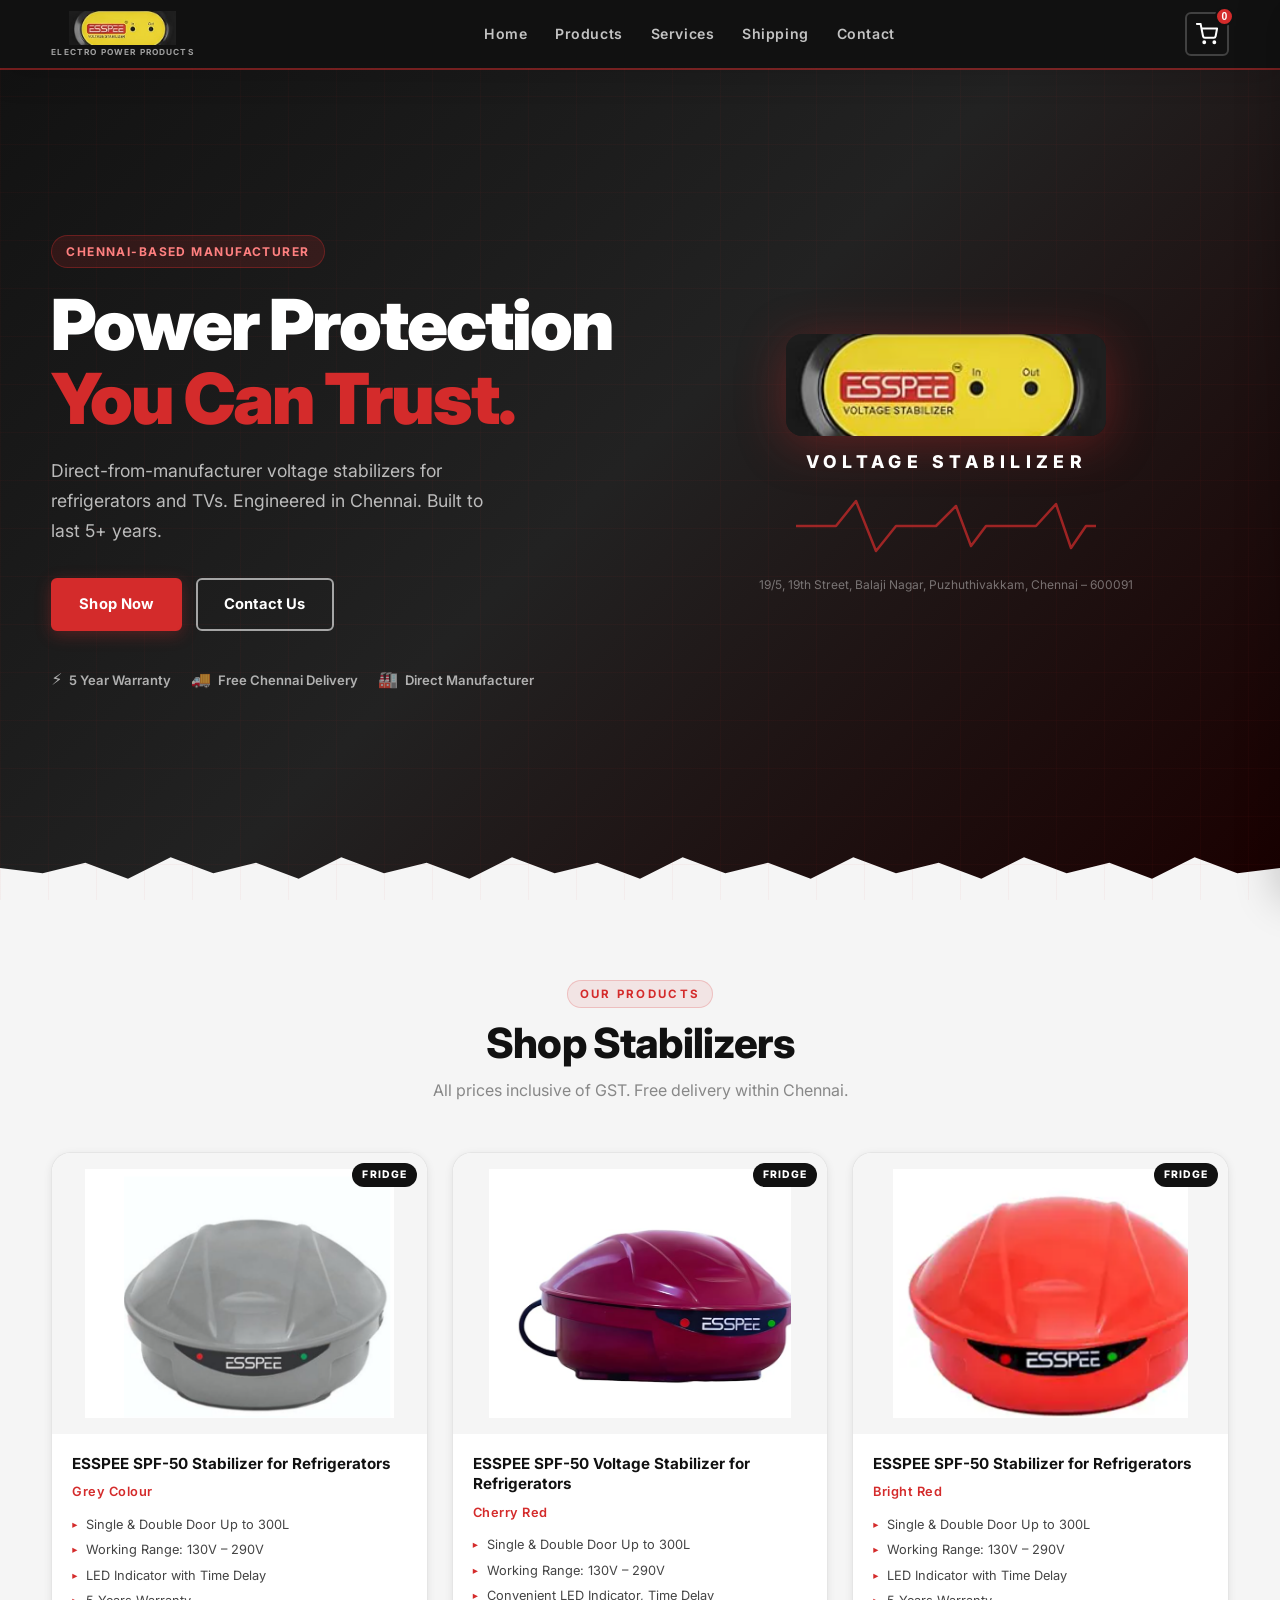
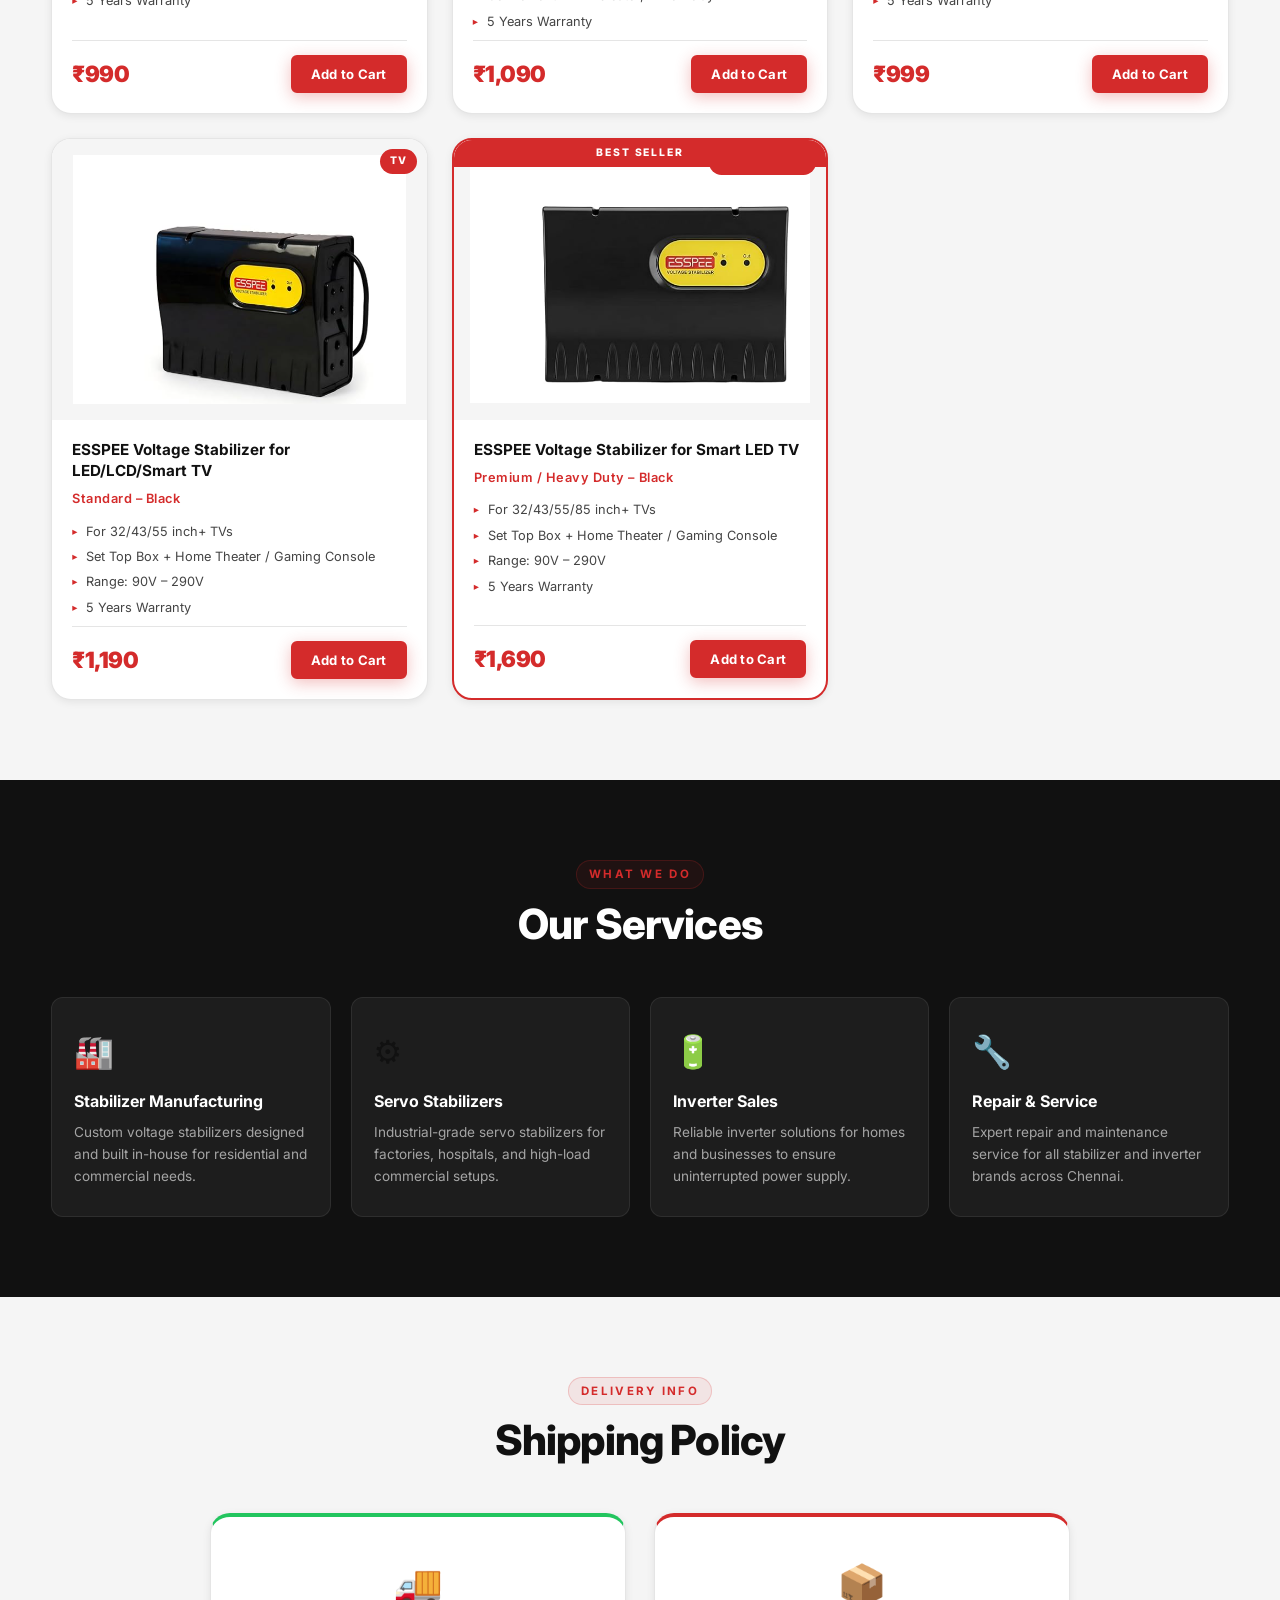
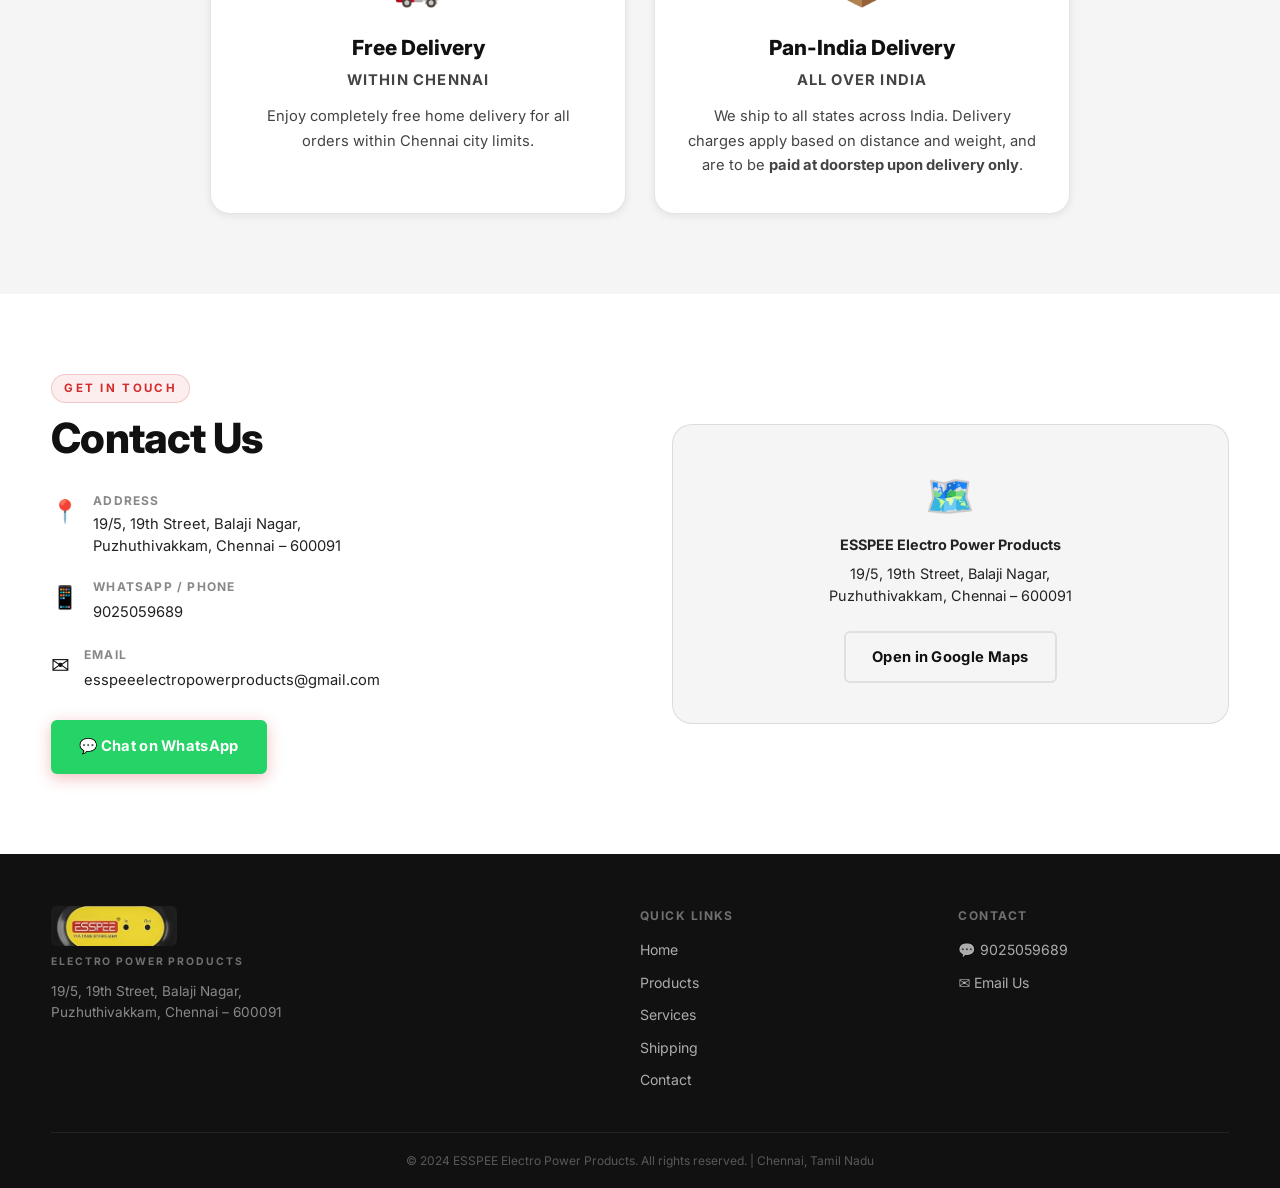
==== index.html @ c27b6302 "first commit" ====
<!DOCTYPE html>
<html lang="en">
<head>
  <meta charset="UTF-8" />
  <meta name="viewport" content="width=device-width, initial-scale=1.0" />
  <title>ESSPEE Electro Power Products | Voltage Stabilizers – Chennai</title>
  <meta name="description" content="Buy ESSPEE voltage stabilizers for refrigerators and TVs. Direct from manufacturer. Free delivery in Chennai. Pan-India shipping available." />
  <link rel="preconnect" href="https://fonts.googleapis.com" />
  <link rel="preconnect" href="https://fonts.gstatic.com" crossorigin />
  <link href="https://fonts.googleapis.com/css2?family=Inter:wght@300;400;500;600;700;800;900&display=swap" rel="stylesheet" />
  <link rel="stylesheet" href="style.css" />
  <link rel="icon" href="esspee-logo.png" type="image/png" />
</head>
<body>

  <!-- ═══════════════════════════════════════
       NAVBAR
  ═══════════════════════════════════════ -->
  <header id="navbar">
    <div class="nav-container">
      <!-- Logo (SVG matches brand) -->
      <a href="#home" class="nav-logo" aria-label="ESSPEE Home">
        <img src="esspee-logo.png" alt="ESSPEE Logo" class="nav-logo-img" />
        <span class="logo-sub">ELECTRO POWER PRODUCTS</span>
      </a>

      <nav class="nav-links" aria-label="Main navigation">
        <a href="#home">Home</a>
        <a href="#products">Products</a>
        <a href="#services">Services</a>
        <a href="#shipping">Shipping</a>
        <a href="#contact">Contact</a>
      </nav>

      <div class="nav-right">
        <!-- Cart toggle button -->
        <button class="cart-toggle-btn" id="cartToggleBtn" aria-label="Open cart" onclick="toggleCart()">
          <svg width="22" height="22" viewBox="0 0 24 24" fill="none" stroke="currentColor" stroke-width="2.2" stroke-linecap="round" stroke-linejoin="round">
            <circle cx="9" cy="21" r="1"/><circle cx="20" cy="21" r="1"/>
            <path d="M1 1h4l2.68 13.39a2 2 0 0 0 2 1.61h9.72a2 2 0 0 0 2-1.61L23 6H6"/>
          </svg>
          <span class="cart-badge" id="cartBadge">0</span>
        </button>
        <button class="hamburger" id="hamburger" aria-label="Toggle menu" aria-expanded="false">
          <span></span><span></span><span></span>
        </button>
      </div>
    </div>

    <!-- Mobile nav drawer -->
    <div class="mobile-nav" id="mobileNav">
      <a href="#home"     onclick="closeMobileNav()">Home</a>
      <a href="#products" onclick="closeMobileNav()">Products</a>
      <a href="#services" onclick="closeMobileNav()">Services</a>
      <a href="#shipping" onclick="closeMobileNav()">Shipping</a>
      <a href="#contact"  onclick="closeMobileNav()">Contact</a>
    </div>
  </header>

  <!-- ═══════════════════════════════════════
       HERO
  ═══════════════════════════════════════ -->
  <section id="home" class="hero">
    <div class="hero-bg-pattern" aria-hidden="true"></div>
    <div class="hero-content container">
      <div class="hero-text">
        <div class="hero-tag">Chennai-Based Manufacturer</div>
        <h1 class="hero-headline">
          Power Protection<br />
          <span class="hero-accent">You Can Trust.</span>
        </h1>
        <p class="hero-desc">
          Direct-from-manufacturer voltage stabilizers for refrigerators and TVs.
          Engineered in Chennai. Built to last 5+ years.
        </p>
        <div class="hero-btns">
          <a href="#products" class="btn btn-red">Shop Now</a>
          <a href="#contact"  class="btn btn-outline-white">Contact Us</a>
        </div>
        <div class="hero-trust">
          <div class="trust-item"><span>⚡</span>5 Year Warranty</div>
          <div class="trust-item"><span>🚚</span>Free Chennai Delivery</div>
          <div class="trust-item"><span>🏭</span>Direct Manufacturer</div>
        </div>
      </div>
      <div class="hero-logo-display" aria-hidden="true">
        <div class="big-logo-wrap">
          <img src="esspee-logo.png" alt="ESSPEE Logo" class="big-logo-img" />
          <div class="big-logo-sub">VOLTAGE STABILIZER</div>
        </div>
        <!-- Voltage wave SVG -->
        <svg class="wave-svg" viewBox="0 0 300 60" xmlns="http://www.w3.org/2000/svg" aria-hidden="true">
          <polyline points="0,30 40,30 60,5 80,55 100,30 140,30 160,10 175,50 190,30 240,30 260,8 275,52 290,30 300,30"
            fill="none" stroke="#D42B2B" stroke-width="2.5" stroke-linecap="round" stroke-linejoin="round" opacity="0.7"/>
        </svg>
        <p class="hero-address">19/5, 19th Street, Balaji Nagar, Puzhuthivakkam, Chennai – 600091</p>
      </div>
    </div>

    <!-- Wave divider -->
    <div class="hero-wave" aria-hidden="true">
      <svg viewBox="0 0 1440 72" preserveAspectRatio="none" xmlns="http://www.w3.org/2000/svg">
        <path d="M0,36 L48,42 L96,30 L144,48 L192,24 L240,42 L288,30 L336,48 L384,24 L432,42 L480,30 L528,48 L576,24 L624,42 L672,30 L720,48 L768,24 L816,42 L864,30 L912,48 L960,24 L1008,42 L1056,30 L1104,48 L1152,24 L1200,42 L1248,30 L1296,48 L1344,24 L1392,42 L1440,36 L1440,72 L0,72 Z" fill="#f5f5f5"/>
      </svg>
    </div>
  </section>

  <!-- ═══════════════════════════════════════
       PRODUCTS
  ═══════════════════════════════════════ -->
  <section id="products" class="section products-section">
    <div class="container">
      <div class="section-header">
        <div class="section-eyebrow">Our Products</div>
        <h2 class="section-title">Shop Stabilizers</h2>
        <p class="section-sub">All prices inclusive of GST. Free delivery within Chennai.</p>
      </div>

      <div class="products-grid" id="productsGrid">

        <!-- Product 1: Grey -->
        <article class="product-card" data-id="1">
          <div class="product-img-wrap">
            <img src="Screenshot_2026-07-05_222327.png" alt="ESSPEE SPF-50 Stabilizer Grey" loading="lazy" onerror="this.style.display='none';this.nextElementSibling.style.display='flex'" />
            <div class="img-fallback">⚡<br/>Grey</div>
            <div class="product-badge">Fridge</div>
          </div>
          <div class="product-body">
            <h3 class="product-name">ESSPEE SPF-50 Stabilizer for Refrigerators</h3>
            <p class="product-variant">Grey Colour</p>
            <ul class="product-specs">
              <li>Single &amp; Double Door Up to 300L</li>
              <li>Working Range: 130V – 290V</li>
              <li>LED Indicator with Time Delay</li>
              <li>5 Years Warranty</li>
            </ul>
            <div class="product-footer">
              <div class="product-price">₹990</div>
              <button class="btn btn-red btn-sm add-to-cart"
                data-id="1"
                data-name="ESSPEE SPF-50 Stabilizer (Grey)"
                data-price="990"
                onclick="addToCart(this)">
                Add to Cart
              </button>
            </div>
          </div>
        </article>

        <!-- Product 2: Cherry Red -->
        <article class="product-card" data-id="2">
          <div class="product-img-wrap">
            <img src="Screenshot_2026-07-05_222445.png" alt="ESSPEE SPF-50 Stabilizer Cherry Red" loading="lazy" onerror="this.style.display='none';this.nextElementSibling.style.display='flex'" />
            <div class="img-fallback">⚡<br/>Cherry</div>
            <div class="product-badge">Fridge</div>
          </div>
          <div class="product-body">
            <h3 class="product-name">ESSPEE SPF-50 Voltage Stabilizer for Refrigerators</h3>
            <p class="product-variant">Cherry Red</p>
            <ul class="product-specs">
              <li>Single &amp; Double Door Up to 300L</li>
              <li>Working Range: 130V – 290V</li>
              <li>Convenient LED Indicator, Time Delay</li>
              <li>5 Years Warranty</li>
            </ul>
            <div class="product-footer">
              <div class="product-price">₹1,090</div>
              <button class="btn btn-red btn-sm add-to-cart"
                data-id="2"
                data-name="ESSPEE SPF-50 Stabilizer (Cherry Red)"
                data-price="1090"
                onclick="addToCart(this)">
                Add to Cart
              </button>
            </div>
          </div>
        </article>

        <!-- Product 3: Bright Red -->
        <article class="product-card" data-id="3">
          <div class="product-img-wrap">
            <img src="Screenshot_2026-07-05_222505.png" alt="ESSPEE SPF-50 Stabilizer Bright Red" loading="lazy" onerror="this.style.display='none';this.nextElementSibling.style.display='flex'" />
            <div class="img-fallback">⚡<br/>Red</div>
            <div class="product-badge">Fridge</div>
          </div>
          <div class="product-body">
            <h3 class="product-name">ESSPEE SPF-50 Stabilizer for Refrigerators</h3>
            <p class="product-variant">Bright Red</p>
            <ul class="product-specs">
              <li>Single &amp; Double Door Up to 300L</li>
              <li>Working Range: 130V – 290V</li>
              <li>LED Indicator with Time Delay</li>
              <li>5 Years Warranty</li>
            </ul>
            <div class="product-footer">
              <div class="product-price">₹999</div>
              <button class="btn btn-red btn-sm add-to-cart"
                data-id="3"
                data-name="ESSPEE SPF-50 Stabilizer (Bright Red)"
                data-price="999"
                onclick="addToCart(this)">
                Add to Cart
              </button>
            </div>
          </div>
        </article>

        <!-- Product 4: TV Standard -->
        <article class="product-card" data-id="4">
          <div class="product-img-wrap">
            <img src="Screenshot_2026-07-05_222525.png" alt="ESSPEE Voltage Stabilizer for LED/LCD TV Standard" loading="lazy" onerror="this.style.display='none';this.nextElementSibling.style.display='flex'" />
            <div class="img-fallback">📺<br/>Standard</div>
            <div class="product-badge tv-badge">TV</div>
          </div>
          <div class="product-body">
            <h3 class="product-name">ESSPEE Voltage Stabilizer for LED/LCD/Smart TV</h3>
            <p class="product-variant">Standard – Black</p>
            <ul class="product-specs">
              <li>For 32/43/55 inch+ TVs</li>
              <li>Set Top Box + Home Theater / Gaming Console</li>
              <li>Range: 90V – 290V</li>
              <li>5 Years Warranty</li>
            </ul>
            <div class="product-footer">
              <div class="product-price">₹1,190</div>
              <button class="btn btn-red btn-sm add-to-cart"
                data-id="4"
                data-name="ESSPEE Voltage Stabilizer for LED/LCD TV (Standard)"
                data-price="1190"
                onclick="addToCart(this)">
                Add to Cart
              </button>
            </div>
          </div>
        </article>

        <!-- Product 5: TV Premium -->
        <article class="product-card featured-card" data-id="5">
          <div class="product-img-wrap">
            <img src="Screenshot_2026-07-05_222539.png" alt="ESSPEE Voltage Stabilizer for Smart LED TV Premium" loading="lazy" onerror="this.style.display='none';this.nextElementSibling.style.display='flex'" />
            <div class="img-fallback">📺<br/>Premium</div>
            <div class="product-badge tv-badge">TV – Premium</div>
          </div>
          <div class="product-body">
            <h3 class="product-name">ESSPEE Voltage Stabilizer for Smart LED TV</h3>
            <p class="product-variant">Premium / Heavy Duty – Black</p>
            <ul class="product-specs">
              <li>For 32/43/55/85 inch+ TVs</li>
              <li>Set Top Box + Home Theater / Gaming Console</li>
              <li>Range: 90V – 290V</li>
              <li>5 Years Warranty</li>
            </ul>
            <div class="product-footer">
              <div class="product-price">₹1,690</div>
              <button class="btn btn-red btn-sm add-to-cart"
                data-id="5"
                data-name="ESSPEE Voltage Stabilizer for Smart LED TV (Premium)"
                data-price="1690"
                onclick="addToCart(this)">
                Add to Cart
              </button>
            </div>
          </div>
        </article>

      </div>
    </div>
  </section>

  <!-- ═══════════════════════════════════════
       SERVICES
  ═══════════════════════════════════════ -->
  <section id="services" class="section services-section">
    <div class="container">
      <div class="section-header">
        <div class="section-eyebrow">What We Do</div>
        <h2 class="section-title">Our Services</h2>
      </div>
      <div class="services-grid">
        <div class="service-card">
          <div class="service-icon">🏭</div>
          <h3>Stabilizer Manufacturing</h3>
          <p>Custom voltage stabilizers designed and built in-house for residential and commercial needs.</p>
        </div>
        <div class="service-card">
          <div class="service-icon">⚙️</div>
          <h3>Servo Stabilizers</h3>
          <p>Industrial-grade servo stabilizers for factories, hospitals, and high-load commercial setups.</p>
        </div>
        <div class="service-card">
          <div class="service-icon">🔋</div>
          <h3>Inverter Sales</h3>
          <p>Reliable inverter solutions for homes and businesses to ensure uninterrupted power supply.</p>
        </div>
        <div class="service-card">
          <div class="service-icon">🔧</div>
          <h3>Repair &amp; Service</h3>
          <p>Expert repair and maintenance service for all stabilizer and inverter brands across Chennai.</p>
        </div>
      </div>
    </div>
  </section>

  <!-- ═══════════════════════════════════════
       SHIPPING POLICY
  ═══════════════════════════════════════ -->
  <section id="shipping" class="section shipping-section">
    <div class="container">
      <div class="section-header">
        <div class="section-eyebrow">Delivery Info</div>
        <h2 class="section-title">Shipping Policy</h2>
      </div>
      <div class="shipping-cards">
        <div class="shipping-card free-ship">
          <div class="shipping-icon">🚚</div>
          <h3>Free Delivery</h3>
          <p class="shipping-loc">Within Chennai</p>
          <p>Enjoy completely free home delivery for all orders within Chennai city limits.</p>
        </div>
        <div class="shipping-card paid-ship">
          <div class="shipping-icon">📦</div>
          <h3>Pan-India Delivery</h3>
          <p class="shipping-loc">All Over India</p>
          <p>We ship to all states across India. Delivery charges apply based on distance and weight, and are to be <strong>paid at doorstep upon delivery only</strong>.</p>
        </div>
      </div>
    </div>
  </section>

  <!-- ═══════════════════════════════════════
       CONTACT
  ═══════════════════════════════════════ -->
  <section id="contact" class="section contact-section">
    <div class="container contact-grid">
      <div class="contact-info">
        <div class="section-eyebrow">Get In Touch</div>
        <h2 class="section-title">Contact Us</h2>
        <div class="contact-items">
          <div class="contact-item">
            <span class="ci-icon">📍</span>
            <div>
              <strong>Address</strong>
              <p>19/5, 19th Street, Balaji Nagar,<br/>Puzhuthivakkam, Chennai – 600091</p>
            </div>
          </div>
          <div class="contact-item">
            <span class="ci-icon">📱</span>
            <div>
              <strong>WhatsApp / Phone</strong>
              <a href="https://wa.me/919025059689" target="_blank" rel="noopener">9025059689</a>
            </div>
          </div>
          <div class="contact-item">
            <span class="ci-icon">✉️</span>
            <div>
              <strong>Email</strong>
              <a href="mailto:esspeeelectropowerproducts@gmail.com">esspeeelectropowerproducts@gmail.com</a>
            </div>
          </div>
        </div>
        <a href="https://wa.me/919025059689?text=Hi%2C%20I%20need%20help%20with%20ESSPEE%20products." target="_blank" class="btn btn-red whatsapp-btn">
          💬 Chat on WhatsApp
        </a>
      </div>
      <div class="map-placeholder">
        <div class="map-inner">
          <span style="font-size:2.5rem">🗺️</span>
          <p><strong>ESSPEE Electro Power Products</strong></p>
          <p>19/5, 19th Street, Balaji Nagar,<br/>Puzhuthivakkam, Chennai – 600091</p>
          <a href="https://maps.google.com/?q=Puzhuthivakkam+Chennai+600091" target="_blank" rel="noopener" class="btn btn-outline-dark" style="margin-top:16px">Open in Google Maps</a>
        </div>
      </div>
    </div>
  </section>

  <!-- ═══════════════════════════════════════
       FOOTER
  ═══════════════════════════════════════ -->
  <footer>
    <div class="container footer-inner">
      <div class="footer-brand">
        <img src="esspee-logo.png" alt="ESSPEE Logo" class="footer-logo-img" />
        <p class="footer-tagline">ELECTRO POWER PRODUCTS</p>
        <p class="footer-addr">19/5, 19th Street, Balaji Nagar,<br/>Puzhuthivakkam, Chennai – 600091</p>
      </div>
      <div class="footer-links">
        <strong>Quick Links</strong>
        <a href="#home">Home</a>
        <a href="#products">Products</a>
        <a href="#services">Services</a>
        <a href="#shipping">Shipping</a>
        <a href="#contact">Contact</a>
      </div>
      <div class="footer-contact">
        <strong>Contact</strong>
        <a href="https://wa.me/919025059689" target="_blank">💬 9025059689</a>
        <a href="mailto:esspeeelectropowerproducts@gmail.com">✉️ Email Us</a>
      </div>
    </div>
    <div class="footer-bottom">
      <p>© 2024 ESSPEE Electro Power Products. All rights reserved. | Chennai, Tamil Nadu</p>
    </div>
  </footer>

  <!-- ═══════════════════════════════════════
       CART SIDEBAR
  ═══════════════════════════════════════ -->
  <div class="cart-backdrop" id="cartBackdrop" onclick="toggleCart()"></div>
  <aside class="cart-sidebar" id="cartSidebar" aria-label="Shopping cart">
    <div class="cart-header">
      <h2>🛒 Your Cart</h2>
      <button class="cart-close" onclick="toggleCart()" aria-label="Close cart">✕</button>
    </div>

    <div class="cart-body" id="cartBody">
      <div class="cart-empty" id="cartEmpty">
        <p>⚡ Your cart is empty.</p>
        <a href="#products" onclick="toggleCart()" class="btn btn-red btn-sm">Browse Products</a>
      </div>
      <ul class="cart-items" id="cartItems"></ul>
    </div>

    <div class="cart-footer" id="cartFooter" style="display:none">
      <div class="cart-total-row">
        <span>Total</span>
        <strong id="cartTotal">₹0</strong>
      </div>
      <button class="btn btn-red btn-full" onclick="showCheckout()">Proceed to Checkout →</button>
    </div>
  </aside>

  <!-- ═══════════════════════════════════════
       CHECKOUT MODAL
  ═══════════════════════════════════════ -->
  <div class="modal-backdrop" id="checkoutBackdrop" onclick="closeCheckout()"></div>
  <div class="checkout-modal" id="checkoutModal" role="dialog" aria-modal="true" aria-labelledby="checkoutTitle">
    <div class="checkout-modal-inner">
      <div class="checkout-header">
        <h2 id="checkoutTitle">Complete Your Order</h2>
        <button class="modal-close" onclick="closeCheckout()" aria-label="Close checkout">✕</button>
      </div>

      <div class="checkout-body" id="checkoutBody">

        <!-- Order Summary in modal -->
        <div class="checkout-order-summary" id="checkoutSummary"></div>

        <form id="checkoutForm" novalidate onsubmit="return false;">

          <!-- Customer Details -->
          <div class="form-section-title">👤 Your Details</div>
          <div class="form-row">
            <div class="form-group">
              <label for="c-name">Full Name *</label>
              <input type="text" id="c-name" placeholder="Your full name" required />
            </div>
            <div class="form-group">
              <label for="c-phone">Phone / WhatsApp *</label>
              <input type="tel" id="c-phone" placeholder="+91 XXXXX XXXXX" required />
            </div>
          </div>

          <div class="form-group">
            <label for="c-address">Full Delivery Address *</label>
            <textarea id="c-address" rows="3" placeholder="Door No., Street, Area, City, State, PIN Code" required></textarea>
          </div>

          <div class="form-group">
            <label for="c-shipping">Shipping Location *</label>
            <select id="c-shipping" required onchange="updateShippingNote()">
              <option value="">-- Select location --</option>
              <option value="chennai">Within Chennai (Free Delivery)</option>
              <option value="outside">Outside Chennai (Pay Delivery Charge at Doorstep)</option>
            </select>
            <p class="shipping-note" id="shippingNote"></p>
          </div>

          <!-- Order Total -->
          <div class="checkout-total-box">
            <div class="checkout-total-label">Order Total (Products)</div>
            <div class="checkout-total-amount" id="checkoutTotalDisplay">₹0</div>
            <div class="checkout-delivery-note" id="checkoutDeliveryNote">Select shipping location above</div>
          </div>

          <!-- GPay Payment -->
          <div class="form-section-title" style="margin-top:24px">💳 Payment via GPay</div>
          <div class="gpay-instructions">
            <div class="gpay-number-row">
              <span class="gpay-icon">📱</span>
              <div>
                <div class="gpay-label-sm">GPay / PhonePe / UPI Number</div>
                <div class="gpay-num">9025059689</div>
              </div>
              <button type="button" class="copy-btn" onclick="copyUPI('9025059689', this)">Copy</button>
            </div>
            <div class="gpay-pay-amount">
              Pay exactly: <strong id="gpayPayAmount">₹0</strong>
            </div>
            <p class="gpay-note" id="gpayInstructionText">Please pay the total amount via GPay to <strong>9025059689</strong>. After paying, upload a screenshot of your payment confirmation below.</p>
          </div>

          <!-- Screenshot Upload -->
          <div class="form-group" style="margin-top:16px">
            <label for="c-screenshot">Upload Payment Screenshot *</label>
            <div class="file-upload-area" id="fileUploadArea">
              <input type="file" id="c-screenshot" accept="image/*" onchange="handleScreenshot(this)" />
              <div class="file-upload-ui" onclick="document.getElementById('c-screenshot').click()">
                <span class="upload-ico">📸</span>
                <span class="upload-txt">Click to upload payment screenshot</span>
                <span class="upload-hint">JPG, PNG, WEBP · Max 5MB</span>
              </div>
              <div class="file-preview-wrap" id="filePreviewWrap" style="display:none">
                <img id="filePreviewImg" src="" alt="Payment screenshot preview" />
                <button type="button" class="remove-file-btn" onclick="removeScreenshot()">✕ Remove</button>
              </div>
            </div>
          </div>

          <div class="form-group">
            <label for="c-utr">UPI / Transaction Reference ID (optional)</label>
            <input type="text" id="c-utr" placeholder="e.g. 4082765432198765" />
          </div>

          <!-- Place Order -->
          <button type="button" class="btn btn-red btn-full place-order-btn" id="placeOrderBtn" onclick="placeOrder()">
            ✅ Place Order via WhatsApp &amp; Email
          </button>

          <p class="order-note">
            Your order will open in WhatsApp (<strong>9025059689</strong>) and a mailto email to <strong>esspeeelectropowerproducts@gmail.com</strong>.
            Please send both to confirm your order.
          </p>

        </form>
      </div>
    </div>
  </div>

  <script src="script.js"></script>
</body>
</html>
---- style.css ----
/* ============================================================
   ESSPEE ELECTRO POWER PRODUCTS – STYLESHEET
   Palette: ESSPEE Red #D42B2B · Black #111 · White #fff · Grey #F5F5F5
   Font: Inter (clean, technical, industrial)
   ============================================================ */

/* ── TOKENS ── */
:root {
  --red:        #D42B2B;
  --red-d:      #B01F1F;
  --red-light:  #FF4444;
  --black:      #111111;
  --black-mid:  #222222;
  --grey-dark:  #444444;
  --grey:       #888888;
  --grey-light: #E0E0E0;
  --bg:         #F5F5F5;
  --white:      #FFFFFF;
  --border:     rgba(0,0,0,0.1);
  --shadow-sm:  0 2px 8px rgba(0,0,0,0.08);
  --shadow-md:  0 8px 32px rgba(0,0,0,0.12);
  --shadow-lg:  0 20px 60px rgba(0,0,0,0.18);

  --font: 'Inter', system-ui, -apple-system, sans-serif;
  --radius-sm: 6px;
  --radius-md: 12px;
  --radius-lg: 20px;
  --nav-h: 68px;
  --tr: 0.22s ease;
  --cart-w: 400px;
}

/* ── RESET ── */
*, *::before, *::after { box-sizing: border-box; margin: 0; padding: 0; }
html { scroll-behavior: smooth; font-size: 16px; }
body {
  font-family: var(--font);
  background: var(--bg);
  color: var(--black);
  line-height: 1.6;
  overflow-x: hidden;
}
img  { display: block; max-width: 100%; }
a    { text-decoration: none; color: inherit; }
ul   { list-style: none; }

/* ── UTILITIES ── */
.container { width: min(1180px, 92%); margin-inline: auto; }

.section { padding-block: 80px; }

.section-eyebrow {
  display: inline-block;
  font-size: 0.72rem;
  font-weight: 700;
  letter-spacing: 0.2em;
  text-transform: uppercase;
  color: var(--red);
  background: rgba(212,43,43,0.08);
  border: 1px solid rgba(212,43,43,0.2);
  padding: 4px 12px;
  border-radius: 100px;
  margin-bottom: 12px;
}

.section-header {
  text-align: center;
  margin-bottom: 48px;
}

.section-title {
  font-size: clamp(1.8rem, 4vw, 2.6rem);
  font-weight: 800;
  line-height: 1.15;
  color: var(--black);
  letter-spacing: -0.02em;
}

.section-sub {
  margin-top: 10px;
  font-size: 1rem;
  color: var(--grey);
}

/* ── BUTTONS ── */
.btn {
  display: inline-flex;
  align-items: center;
  justify-content: center;
  gap: 8px;
  padding: 13px 26px;
  border-radius: var(--radius-sm);
  font-family: var(--font);
  font-size: 0.92rem;
  font-weight: 700;
  cursor: pointer;
  border: 2px solid transparent;
  transition: transform var(--tr), box-shadow var(--tr), background var(--tr), color var(--tr);
  white-space: nowrap;
  letter-spacing: 0.02em;
}
.btn:hover { transform: translateY(-2px); }

.btn-red {
  background: var(--red);
  color: var(--white);
  border-color: var(--red);
  box-shadow: 0 4px 16px rgba(212,43,43,0.3);
}
.btn-red:hover {
  background: var(--red-d);
  box-shadow: 0 8px 28px rgba(212,43,43,0.45);
}

.btn-outline-white {
  background: transparent;
  color: var(--white);
  border-color: rgba(255,255,255,0.6);
}
.btn-outline-white:hover {
  background: rgba(255,255,255,0.12);
  border-color: var(--white);
}

.btn-outline-dark {
  background: transparent;
  color: var(--black);
  border-color: var(--grey-light);
}
.btn-outline-dark:hover {
  border-color: var(--black);
}

.btn-sm { padding: 9px 18px; font-size: 0.82rem; }
.btn-full { width: 100%; }

/* ── NAVBAR ── */
#navbar {
  position: fixed;
  top: 0; left: 0; right: 0;
  z-index: 900;
  height: var(--nav-h);
  background: var(--black);
  box-shadow: 0 2px 0 rgba(212,43,43,0.5), var(--shadow-md);
}

.nav-container {
  display: flex;
  align-items: center;
  justify-content: space-between;
  height: 100%;
  max-width: 1180px;
  width: 92%;
  margin-inline: auto;
}

/* Logo */
.nav-logo { display: flex; flex-direction: column; line-height: 1.1; }
.nav-logo-img {
  height: 34px;
  width: auto;
  border-radius: 5px;
  object-fit: contain;
}
.logo-box {
  background: var(--red);
  padding: 3px 8px;
  border-radius: 5px;
  display: inline-flex;
  gap: 1px;
}
.logo-es, .logo-pee {
  font-size: 1rem;
  font-weight: 900;
  color: var(--white);
  letter-spacing: 0.04em;
}
.logo-sub {
  font-size: 0.52rem;
  font-weight: 700;
  letter-spacing: 0.14em;
  color: rgba(255,255,255,0.6);
  text-transform: uppercase;
  margin-top: 3px;
}

.nav-links {
  display: flex;
  align-items: center;
  gap: 28px;
}
.nav-links a {
  font-size: 0.88rem;
  font-weight: 600;
  color: rgba(255,255,255,0.75);
  letter-spacing: 0.04em;
  transition: color var(--tr);
  position: relative;
}
.nav-links a::after {
  content: '';
  position: absolute;
  bottom: -3px; left: 0;
  width: 0; height: 2px;
  background: var(--red);
  transition: width var(--tr);
}
.nav-links a:hover { color: var(--white); }
.nav-links a:hover::after { width: 100%; }

.nav-right { display: flex; align-items: center; gap: 12px; }

/* Cart toggle button */
.cart-toggle-btn {
  position: relative;
  background: none;
  border: 2px solid rgba(255,255,255,0.2);
  color: var(--white);
  width: 44px; height: 44px;
  border-radius: var(--radius-sm);
  cursor: pointer;
  display: flex;
  align-items: center;
  justify-content: center;
  transition: border-color var(--tr), background var(--tr);
}
.cart-toggle-btn:hover {
  border-color: var(--red);
  background: rgba(212,43,43,0.12);
}
.cart-badge {
  position: absolute;
  top: -7px; right: -7px;
  background: var(--red);
  color: var(--white);
  font-size: 0.65rem;
  font-weight: 800;
  width: 19px; height: 19px;
  border-radius: 50%;
  display: flex; align-items: center; justify-content: center;
  border: 2px solid var(--black);
  transition: transform 0.2s;
}
.cart-badge.bump { transform: scale(1.4); }

/* Hamburger */
.hamburger {
  display: none;
  flex-direction: column;
  gap: 5px;
  background: none;
  border: none;
  cursor: pointer;
  padding: 6px;
  width: 40px; height: 40px;
  justify-content: center;
}
.hamburger span {
  display: block;
  height: 2px;
  background: var(--white);
  border-radius: 2px;
  transition: transform var(--tr), opacity var(--tr);
}
.hamburger.open span:nth-child(1) { transform: translateY(7px) rotate(45deg); }
.hamburger.open span:nth-child(2) { opacity: 0; }
.hamburger.open span:nth-child(3) { transform: translateY(-7px) rotate(-45deg); }

/* Mobile nav */
.mobile-nav {
  display: none;
  flex-direction: column;
  background: var(--black-mid);
  padding: 16px 24px 24px;
  gap: 2px;
  border-top: 1px solid rgba(255,255,255,0.08);
}
.mobile-nav.open { display: flex; }
.mobile-nav a {
  color: rgba(255,255,255,0.8);
  font-size: 1.05rem;
  font-weight: 600;
  padding: 12px 0;
  border-bottom: 1px solid rgba(255,255,255,0.07);
  transition: color var(--tr);
}
.mobile-nav a:hover { color: var(--red); }

/* ── HERO ── */
.hero {
  min-height: 100svh;
  background: linear-gradient(135deg, var(--black) 0%, var(--black-mid) 50%, #1a0000 100%);
  position: relative;
  overflow: hidden;
  padding-top: var(--nav-h);
  display: flex;
  flex-direction: column;
}

.hero-bg-pattern {
  position: absolute;
  inset: 0;
  background-image:
    linear-gradient(rgba(212,43,43,0.04) 1px, transparent 1px),
    linear-gradient(90deg, rgba(212,43,43,0.04) 1px, transparent 1px);
  background-size: 48px 48px;
  pointer-events: none;
}

.hero-content {
  flex: 1;
  display: grid;
  grid-template-columns: 1fr 1fr;
  gap: 48px;
  align-items: center;
  padding-block: 72px 48px;
  position: relative;
  z-index: 2;
}

.hero-tag {
  display: inline-flex;
  align-items: center;
  gap: 8px;
  background: rgba(212,43,43,0.15);
  border: 1px solid rgba(212,43,43,0.35);
  color: #FF8080;
  font-size: 0.75rem;
  font-weight: 700;
  letter-spacing: 0.12em;
  text-transform: uppercase;
  padding: 6px 14px;
  border-radius: 100px;
  margin-bottom: 20px;
}

.hero-headline {
  font-size: clamp(2.5rem, 5.5vw, 4.5rem);
  font-weight: 900;
  line-height: 1.05;
  color: var(--white);
  letter-spacing: -0.03em;
  margin-bottom: 20px;
}
.hero-accent { color: var(--red); }

.hero-desc {
  font-size: clamp(0.95rem, 1.5vw, 1.1rem);
  color: rgba(255,255,255,0.7);
  max-width: 440px;
  line-height: 1.7;
  margin-bottom: 32px;
}

.hero-btns { display: flex; gap: 14px; flex-wrap: wrap; margin-bottom: 36px; }

.hero-trust { display: flex; gap: 20px; flex-wrap: wrap; }
.trust-item {
  display: flex;
  align-items: center;
  gap: 7px;
  font-size: 0.82rem;
  font-weight: 600;
  color: rgba(255,255,255,0.65);
}
.trust-item span { font-size: 1rem; }

/* Hero right: big logo + wave */
.hero-logo-display {
  display: flex;
  flex-direction: column;
  align-items: center;
  gap: 20px;
}

.big-logo-wrap { text-align: center; }
.big-logo-img {
  width: min(320px, 80vw);
  height: auto;
  border-radius: 16px;
  box-shadow: 0 8px 48px rgba(212,43,43,0.35);
  margin-bottom: 12px;
}
.big-logo-box {
  display: inline-flex;
  background: var(--red);
  padding: 16px 28px;
  border-radius: 12px;
  gap: 2px;
  box-shadow: 0 8px 48px rgba(212,43,43,0.5);
  margin-bottom: 12px;
}
.big-logo-es, .big-logo-pee {
  font-size: clamp(2.5rem, 5vw, 4rem);
  font-weight: 900;
  color: var(--white);
  letter-spacing: 0.04em;
  line-height: 1;
}
.big-logo-sub {
  font-size: clamp(0.75rem, 1.5vw, 1.1rem);
  font-weight: 800;
  letter-spacing: 0.3em;
  color: var(--white);
  text-transform: uppercase;
}

.wave-svg { width: 100%; max-width: 300px; }

.hero-address {
  font-size: 0.75rem;
  color: rgba(255,255,255,0.4);
  text-align: center;
  line-height: 1.5;
}

/* Hero wave divider */
.hero-wave { margin-top: auto; line-height: 0; }
.hero-wave svg { width: 100%; display: block; }

/* ── PRODUCTS ── */
.products-section { background: var(--bg); }

.products-grid {
  display: grid;
  grid-template-columns: repeat(3, 1fr);
  gap: 24px;
}

.product-card {
  background: var(--white);
  border-radius: var(--radius-lg);
  border: 1px solid var(--border);
  overflow: hidden;
  display: flex;
  flex-direction: column;
  box-shadow: var(--shadow-sm);
  transition: transform var(--tr), box-shadow var(--tr);
}
.product-card:hover {
  transform: translateY(-5px);
  box-shadow: var(--shadow-lg);
}

.featured-card {
  border: 2px solid var(--red);
  position: relative;
}
.featured-card::before {
  content: 'BEST SELLER';
  position: absolute;
  top: 0; left: 0; right: 0;
  background: var(--red);
  color: var(--white);
  font-size: 0.65rem;
  font-weight: 800;
  letter-spacing: 0.18em;
  text-align: center;
  padding: 5px;
  z-index: 2;
}

.product-img-wrap {
  position: relative;
  overflow: hidden;
  background: var(--bg);
  aspect-ratio: 4/3;
  display: flex;
  align-items: center;
  justify-content: center;
}
.product-img-wrap img {
  width: 100%;
  height: 100%;
  object-fit: contain;
  padding: 16px;
  transition: transform 0.4s ease;
}
.product-card:hover .product-img-wrap img { transform: scale(1.05); }

.img-fallback {
  display: none;
  width: 100%; height: 100%;
  align-items: center;
  justify-content: center;
  flex-direction: column;
  font-size: 2.5rem;
  color: var(--grey);
  text-align: center;
  gap: 8px;
  font-weight: 700;
}

.product-badge {
  position: absolute;
  top: 10px; right: 10px;
  background: var(--black);
  color: var(--white);
  font-size: 0.65rem;
  font-weight: 800;
  letter-spacing: 0.1em;
  text-transform: uppercase;
  padding: 4px 10px;
  border-radius: 100px;
}
.tv-badge { background: var(--red); }

.product-body {
  padding: 20px;
  display: flex;
  flex-direction: column;
  gap: 8px;
  flex: 1;
}

.product-name {
  font-size: 0.95rem;
  font-weight: 700;
  color: var(--black);
  line-height: 1.35;
}

.product-variant {
  font-size: 0.8rem;
  font-weight: 600;
  color: var(--red);
  letter-spacing: 0.04em;
}

.product-specs {
  display: flex;
  flex-direction: column;
  gap: 5px;
  margin-top: 4px;
}
.product-specs li {
  font-size: 0.8rem;
  color: var(--grey-dark);
  padding-left: 14px;
  position: relative;
}
.product-specs li::before {
  content: '▸';
  position: absolute;
  left: 0;
  color: var(--red);
  font-size: 0.65rem;
  top: 2px;
}

.product-footer {
  display: flex;
  align-items: center;
  justify-content: space-between;
  margin-top: auto;
  padding-top: 14px;
  border-top: 1px solid var(--border);
}

.product-price {
  font-size: 1.4rem;
  font-weight: 900;
  color: var(--red);
  letter-spacing: -0.02em;
}

/* ── SERVICES ── */
.services-section { background: var(--black); }
.services-section .section-title { color: var(--white); }

.services-grid {
  display: grid;
  grid-template-columns: repeat(4, 1fr);
  gap: 20px;
}

.service-card {
  background: rgba(255,255,255,0.05);
  border: 1px solid rgba(255,255,255,0.08);
  border-radius: var(--radius-md);
  padding: 28px 22px;
  transition: background var(--tr), border-color var(--tr), transform var(--tr);
}
.service-card:hover {
  background: rgba(212,43,43,0.08);
  border-color: rgba(212,43,43,0.3);
  transform: translateY(-4px);
}
.service-icon { font-size: 2rem; margin-bottom: 12px; }
.service-card h3 {
  font-size: 1rem;
  font-weight: 700;
  color: var(--white);
  margin-bottom: 8px;
}
.service-card p {
  font-size: 0.85rem;
  color: rgba(255,255,255,0.6);
  line-height: 1.6;
}

/* ── SHIPPING ── */
.shipping-section { background: var(--bg); }

.shipping-cards {
  display: grid;
  grid-template-columns: 1fr 1fr;
  gap: 28px;
  max-width: 860px;
  margin-inline: auto;
}

.shipping-card {
  background: var(--white);
  border-radius: var(--radius-lg);
  padding: 36px 32px;
  border: 1px solid var(--border);
  box-shadow: var(--shadow-sm);
  text-align: center;
}
.free-ship { border-top: 4px solid #22C55E; }
.paid-ship { border-top: 4px solid var(--red); }

.shipping-icon { font-size: 2.5rem; margin-bottom: 14px; }
.shipping-card h3 { font-size: 1.3rem; font-weight: 800; color: var(--black); margin-bottom: 4px; }
.shipping-loc {
  font-size: 0.8rem;
  font-weight: 700;
  letter-spacing: 0.08em;
  text-transform: uppercase;
  color: var(--grey);
  margin-bottom: 12px;
}
.shipping-card p { font-size: 0.92rem; color: var(--grey-dark); line-height: 1.65; }

/* ── CONTACT ── */
.contact-section { background: var(--white); }
.contact-grid {
  display: grid;
  grid-template-columns: 1fr 1fr;
  gap: 64px;
  align-items: center;
}
.contact-info .section-title { text-align: left; margin-bottom: 28px; }

.contact-items { display: flex; flex-direction: column; gap: 20px; margin-bottom: 28px; }

.contact-item {
  display: flex;
  gap: 14px;
  align-items: flex-start;
}
.ci-icon { font-size: 1.4rem; flex-shrink: 0; margin-top: 2px; }
.contact-item strong {
  display: block;
  font-size: 0.75rem;
  font-weight: 700;
  letter-spacing: 0.1em;
  text-transform: uppercase;
  color: var(--grey);
  margin-bottom: 3px;
}
.contact-item p, .contact-item a {
  font-size: 0.92rem;
  color: var(--black-mid);
  line-height: 1.5;
}
.contact-item a:hover { color: var(--red); }

.whatsapp-btn { background: #25D366; border-color: #25D366; }
.whatsapp-btn:hover { background: #1DA851; border-color: #1DA851; }

.map-placeholder {
  background: var(--bg);
  border-radius: var(--radius-lg);
  border: 1px solid var(--border);
  min-height: 300px;
  display: flex;
  align-items: center;
  justify-content: center;
}
.map-inner {
  text-align: center;
  display: flex;
  flex-direction: column;
  align-items: center;
  gap: 8px;
  padding: 32px;
  color: var(--black-mid);
  font-size: 0.9rem;
  line-height: 1.5;
}

/* ── FOOTER ── */
footer {
  background: var(--black);
  color: rgba(255,255,255,0.7);
  padding-top: 52px;
}
.footer-inner {
  display: grid;
  grid-template-columns: 2fr 1fr 1fr;
  gap: 48px;
  padding-bottom: 40px;
  border-bottom: 1px solid rgba(255,255,255,0.08);
}
.footer-logo-img {
  height: 40px;
  width: auto;
  border-radius: 6px;
  margin-bottom: 8px;
  object-fit: contain;
}
.footer-logo-box {
  display: inline-flex;
  background: var(--red);
  padding: 6px 12px;
  border-radius: 6px;
  font-size: 1.4rem;
  font-weight: 900;
  color: var(--white);
  letter-spacing: 0.04em;
  margin-bottom: 8px;
}
.logo-pee-foot { }
.footer-tagline {
  font-size: 0.65rem;
  letter-spacing: 0.18em;
  font-weight: 700;
  color: rgba(255,255,255,0.4);
  text-transform: uppercase;
  margin-bottom: 10px;
}
.footer-addr { font-size: 0.85rem; color: rgba(255,255,255,0.5); line-height: 1.6; }

.footer-links, .footer-contact {
  display: flex;
  flex-direction: column;
  gap: 10px;
}
.footer-links strong, .footer-contact strong {
  font-size: 0.75rem;
  letter-spacing: 0.12em;
  text-transform: uppercase;
  color: rgba(255,255,255,0.4);
  margin-bottom: 4px;
}
.footer-links a, .footer-contact a {
  font-size: 0.88rem;
  color: rgba(255,255,255,0.65);
  transition: color var(--tr);
}
.footer-links a:hover, .footer-contact a:hover { color: var(--red); }

.footer-bottom {
  padding: 18px 0;
  text-align: center;
  font-size: 0.75rem;
  color: rgba(255,255,255,0.3);
}

/* ── CART SIDEBAR ── */
.cart-backdrop {
  display: none;
  position: fixed;
  inset: 0;
  background: rgba(0,0,0,0.5);
  z-index: 1000;
  backdrop-filter: blur(2px);
}
.cart-backdrop.active { display: block; }

.cart-sidebar {
  position: fixed;
  top: 0; right: 0;
  width: var(--cart-w);
  max-width: 100vw;
  height: 100vh;
  background: var(--white);
  z-index: 1001;
  display: flex;
  flex-direction: column;
  box-shadow: -4px 0 40px rgba(0,0,0,0.2);
  transform: translateX(100%);
  transition: transform 0.35s cubic-bezier(0.4,0,0.2,1);
}
.cart-sidebar.open { transform: translateX(0); }

.cart-header {
  display: flex;
  align-items: center;
  justify-content: space-between;
  padding: 20px 24px;
  border-bottom: 1px solid var(--border);
  background: var(--black);
  color: var(--white);
}
.cart-header h2 { font-size: 1.1rem; font-weight: 800; }
.cart-close {
  background: none;
  border: none;
  color: rgba(255,255,255,0.7);
  font-size: 1.2rem;
  cursor: pointer;
  width: 32px; height: 32px;
  display: flex; align-items: center; justify-content: center;
  border-radius: var(--radius-sm);
  transition: color var(--tr), background var(--tr);
}
.cart-close:hover { color: var(--white); background: rgba(255,255,255,0.1); }

.cart-body {
  flex: 1;
  overflow-y: auto;
  padding: 20px 24px;
}

.cart-empty {
  display: flex;
  flex-direction: column;
  align-items: center;
  justify-content: center;
  gap: 16px;
  height: 200px;
  color: var(--grey);
  font-size: 0.95rem;
}

.cart-items { display: flex; flex-direction: column; gap: 16px; }

.cart-item {
  display: flex;
  gap: 12px;
  align-items: flex-start;
  padding: 14px;
  background: var(--bg);
  border-radius: var(--radius-md);
  border: 1px solid var(--border);
}
.ci-info { flex: 1; }
.ci-name { font-size: 0.85rem; font-weight: 600; color: var(--black); line-height: 1.35; }
.ci-price { font-size: 0.9rem; font-weight: 700; color: var(--red); margin-top: 4px; }

.ci-qty-row {
  display: flex;
  align-items: center;
  gap: 6px;
  margin-top: 8px;
}
.ci-qty-btn {
  width: 28px; height: 28px;
  background: var(--white);
  border: 1px solid var(--grey-light);
  border-radius: var(--radius-sm);
  cursor: pointer;
  font-size: 1rem;
  font-weight: 700;
  color: var(--black);
  display: flex; align-items: center; justify-content: center;
  transition: background var(--tr);
}
.ci-qty-btn:hover { background: var(--grey-light); }
.ci-qty-val {
  min-width: 28px;
  text-align: center;
  font-size: 0.9rem;
  font-weight: 700;
  color: var(--black);
}
.ci-remove {
  background: none;
  border: none;
  cursor: pointer;
  color: var(--grey);
  font-size: 1rem;
  padding: 4px;
  border-radius: var(--radius-sm);
  transition: color var(--tr);
  flex-shrink: 0;
}
.ci-remove:hover { color: var(--red); }

.cart-footer {
  padding: 20px 24px;
  border-top: 1px solid var(--border);
  background: var(--bg);
}
.cart-total-row {
  display: flex;
  justify-content: space-between;
  align-items: center;
  margin-bottom: 16px;
  font-size: 1rem;
}
.cart-total-row span { font-weight: 600; color: var(--grey-dark); }
.cart-total-row strong { font-size: 1.5rem; font-weight: 900; color: var(--red); }

/* ── CHECKOUT MODAL ── */
.modal-backdrop {
  position: fixed;
  inset: 0;
  background: rgba(0,0,0,0.6);
  z-index: 1100;
  backdrop-filter: blur(4px);
  display: none;
}
.modal-backdrop.active { display: block; }

.checkout-modal {
  position: fixed;
  top: 0; right: 0;
  width: min(640px, 100vw);
  height: 100vh;
  background: var(--white);
  z-index: 1101;
  overflow-y: auto;
  box-shadow: -8px 0 60px rgba(0,0,0,0.25);
  display: none;
}
.checkout-modal.active { display: flex; }

.checkout-modal-inner { display: flex; flex-direction: column; min-height: 100%; }

.checkout-header {
  position: sticky;
  top: 0;
  background: var(--black);
  color: var(--white);
  padding: 18px 28px;
  display: flex;
  align-items: center;
  justify-content: space-between;
  z-index: 10;
  border-bottom: 3px solid var(--red);
}
.checkout-header h2 { font-size: 1.1rem; font-weight: 800; }
.modal-close {
  background: none;
  border: none;
  color: rgba(255,255,255,0.7);
  font-size: 1.2rem;
  cursor: pointer;
  width: 32px; height: 32px;
  border-radius: var(--radius-sm);
  display: flex; align-items: center; justify-content: center;
  transition: color var(--tr);
}
.modal-close:hover { color: var(--white); }

.checkout-body { padding: 28px; flex: 1; }

/* Order summary in modal */
.checkout-order-summary {
  background: var(--bg);
  border: 1px solid var(--border);
  border-radius: var(--radius-md);
  padding: 16px;
  margin-bottom: 24px;
}
.cos-title {
  font-size: 0.75rem;
  font-weight: 700;
  letter-spacing: 0.12em;
  text-transform: uppercase;
  color: var(--grey);
  margin-bottom: 10px;
}
.cos-item {
  display: flex;
  justify-content: space-between;
  font-size: 0.88rem;
  padding: 5px 0;
  border-bottom: 1px solid var(--border);
  color: var(--black-mid);
}
.cos-item:last-child { border-bottom: none; }
.cos-item strong { color: var(--black); }

/* Form */
.form-section-title {
  font-size: 0.78rem;
  font-weight: 800;
  letter-spacing: 0.14em;
  text-transform: uppercase;
  color: var(--black);
  margin-bottom: 16px;
  padding-bottom: 8px;
  border-bottom: 2px solid var(--red);
}

.form-row { display: grid; grid-template-columns: 1fr 1fr; gap: 14px; margin-bottom: 16px; }

.form-group { display: flex; flex-direction: column; gap: 6px; margin-bottom: 14px; }
.form-group label { font-size: 0.78rem; font-weight: 700; color: var(--grey-dark); letter-spacing: 0.04em; }

.form-group input,
.form-group select,
.form-group textarea {
  width: 100%;
  padding: 11px 14px;
  border: 1.5px solid var(--grey-light);
  border-radius: var(--radius-sm);
  font-family: var(--font);
  font-size: 0.9rem;
  color: var(--black);
  background: var(--white);
  outline: none;
  transition: border-color var(--tr), box-shadow var(--tr);
}
.form-group input:focus,
.form-group select:focus,
.form-group textarea:focus {
  border-color: var(--red);
  box-shadow: 0 0 0 3px rgba(212,43,43,0.1);
}
.form-group input::placeholder,
.form-group textarea::placeholder { color: #BDBDBD; }
.form-group textarea { resize: vertical; }

.shipping-note {
  margin-top: 6px;
  font-size: 0.8rem;
  font-weight: 600;
  padding: 8px 12px;
  border-radius: var(--radius-sm);
}
.shipping-note.free { background: rgba(34,197,94,0.1); color: #166534; }
.shipping-note.paid { background: rgba(212,43,43,0.08); color: var(--red-d); }

/* Total box */
.checkout-total-box {
  background: var(--black);
  color: var(--white);
  border-radius: var(--radius-md);
  padding: 20px;
  margin-bottom: 8px;
  display: flex;
  flex-direction: column;
  gap: 4px;
}
.checkout-total-label {
  font-size: 0.75rem;
  font-weight: 700;
  letter-spacing: 0.1em;
  text-transform: uppercase;
  color: rgba(255,255,255,0.5);
}
.checkout-total-amount {
  font-size: 2.4rem;
  font-weight: 900;
  color: var(--red);
  letter-spacing: -0.02em;
  line-height: 1.1;
}
.checkout-delivery-note {
  font-size: 0.82rem;
  color: rgba(255,255,255,0.6);
  margin-top: 4px;
}

/* GPay */
.gpay-instructions {
  background: rgba(212,43,43,0.05);
  border: 1.5px solid rgba(212,43,43,0.2);
  border-radius: var(--radius-md);
  padding: 18px;
}
.gpay-number-row {
  display: flex;
  align-items: center;
  gap: 12px;
  margin-bottom: 12px;
}
.gpay-icon { font-size: 2rem; }
.gpay-label-sm { font-size: 0.7rem; font-weight: 700; letter-spacing: 0.08em; text-transform: uppercase; color: var(--grey); }
.gpay-num { font-size: 1.4rem; font-weight: 900; color: var(--black); letter-spacing: 0.04em; }

.copy-btn {
  margin-left: auto;
  background: var(--black);
  color: var(--white);
  border: none;
  border-radius: var(--radius-sm);
  padding: 7px 14px;
  font-size: 0.78rem;
  font-weight: 700;
  cursor: pointer;
  font-family: var(--font);
  transition: background var(--tr);
}
.copy-btn:hover { background: var(--red); }

.gpay-pay-amount {
  font-size: 1rem;
  background: var(--white);
  border: 1px solid var(--border);
  border-radius: var(--radius-sm);
  padding: 10px 14px;
  margin-bottom: 10px;
}
.gpay-pay-amount strong { font-size: 1.4rem; color: var(--red); }
.gpay-note { font-size: 0.82rem; color: var(--grey-dark); line-height: 1.55; }

/* File upload */
.file-upload-area { position: relative; }
.file-upload-area input[type="file"] { position: absolute; opacity: 0; width: 0; height: 0; }
.file-upload-ui {
  border: 2px dashed var(--grey-light);
  border-radius: var(--radius-md);
  padding: 24px;
  display: flex;
  flex-direction: column;
  align-items: center;
  gap: 6px;
  cursor: pointer;
  text-align: center;
  background: var(--bg);
  transition: border-color var(--tr), background var(--tr);
}
.file-upload-ui:hover { border-color: var(--red); background: rgba(212,43,43,0.03); }
.upload-ico { font-size: 1.8rem; }
.upload-txt { font-size: 0.88rem; font-weight: 600; color: var(--red); }
.upload-hint { font-size: 0.73rem; color: var(--grey); }

.file-preview-wrap {
  border: 2px solid var(--red);
  border-radius: var(--radius-md);
  overflow: hidden;
  position: relative;
}
.file-preview-wrap img {
  width: 100%;
  max-height: 200px;
  object-fit: contain;
  background: var(--bg);
}
.remove-file-btn {
  position: absolute;
  top: 8px; right: 8px;
  background: rgba(17,17,17,0.8);
  color: var(--white);
  border: none;
  border-radius: 100px;
  padding: 5px 12px;
  font-size: 0.75rem;
  font-weight: 700;
  cursor: pointer;
  font-family: var(--font);
}

.place-order-btn { margin-top: 8px; font-size: 1rem; padding: 15px; }
.order-note {
  margin-top: 12px;
  font-size: 0.78rem;
  color: var(--grey);
  text-align: center;
  line-height: 1.6;
}
.order-note strong { color: var(--black); }

/* ── SCROLL REVEAL ── */
.reveal {
  opacity: 0;
  transform: translateY(22px);
  transition: opacity 0.55s ease, transform 0.55s ease;
}
.reveal.visible { opacity: 1; transform: none; }

/* ── RESPONSIVE ── */
@media (max-width: 1024px) {
  .products-grid { grid-template-columns: repeat(2, 1fr); }
  .services-grid { grid-template-columns: repeat(2, 1fr); }
}

@media (max-width: 900px) {
  .nav-links { display: none; }
  .hamburger { display: flex; }
  .hero-content { grid-template-columns: 1fr; padding-block: 48px; }
  .hero-logo-display { display: none; }
  .hero-headline { font-size: 2.8rem; }
  .contact-grid { grid-template-columns: 1fr; }
  .footer-inner { grid-template-columns: 1fr; gap: 32px; }
  :root { --cart-w: 100vw; }
}

@media (max-width: 640px) {
  .section { padding-block: 56px; }
  .products-grid { grid-template-columns: 1fr; }
  .services-grid { grid-template-columns: 1fr; }
  .shipping-cards { grid-template-columns: 1fr; }
  .hero-btns { flex-direction: column; }
  .form-row { grid-template-columns: 1fr; }
  .checkout-modal { width: 100vw; }
  .checkout-body { padding: 20px 18px; }
}

@media (prefers-reduced-motion: reduce) {
  *, .reveal { transition: none !important; animation: none !important; }
}
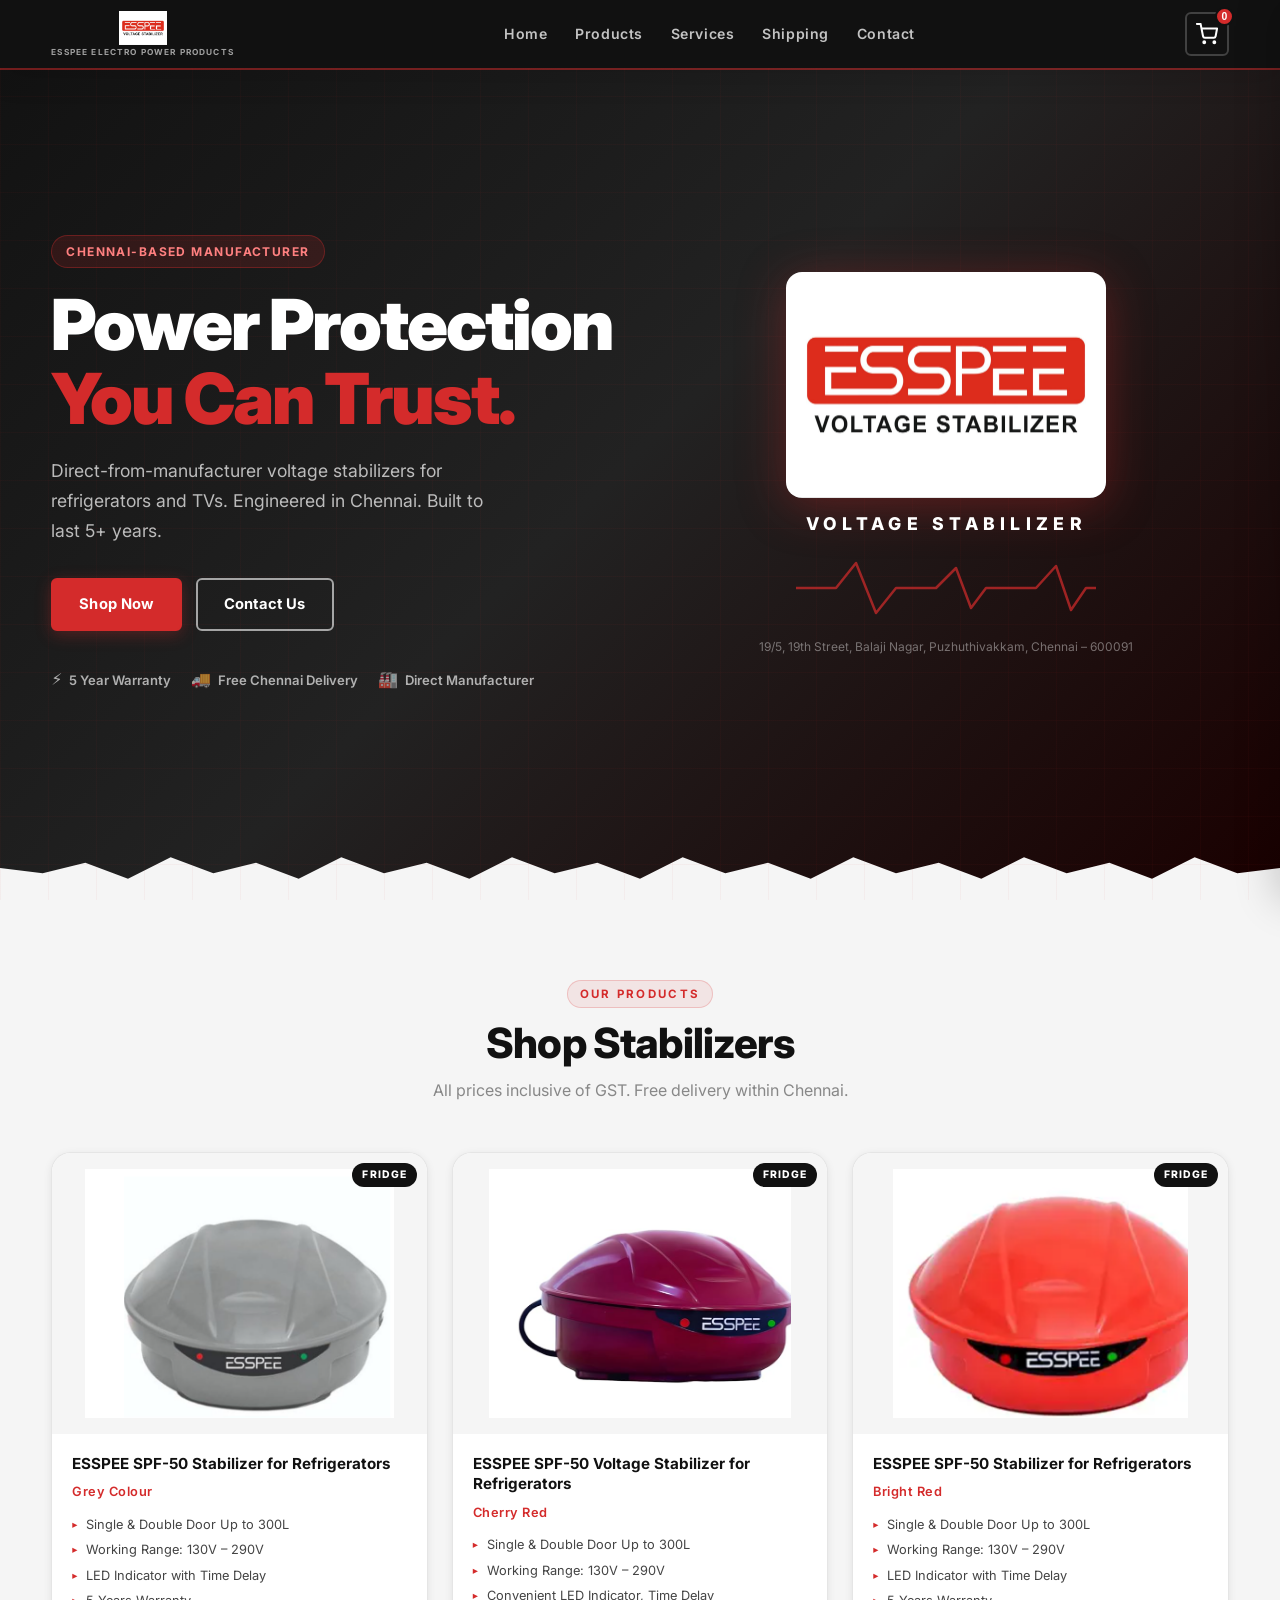
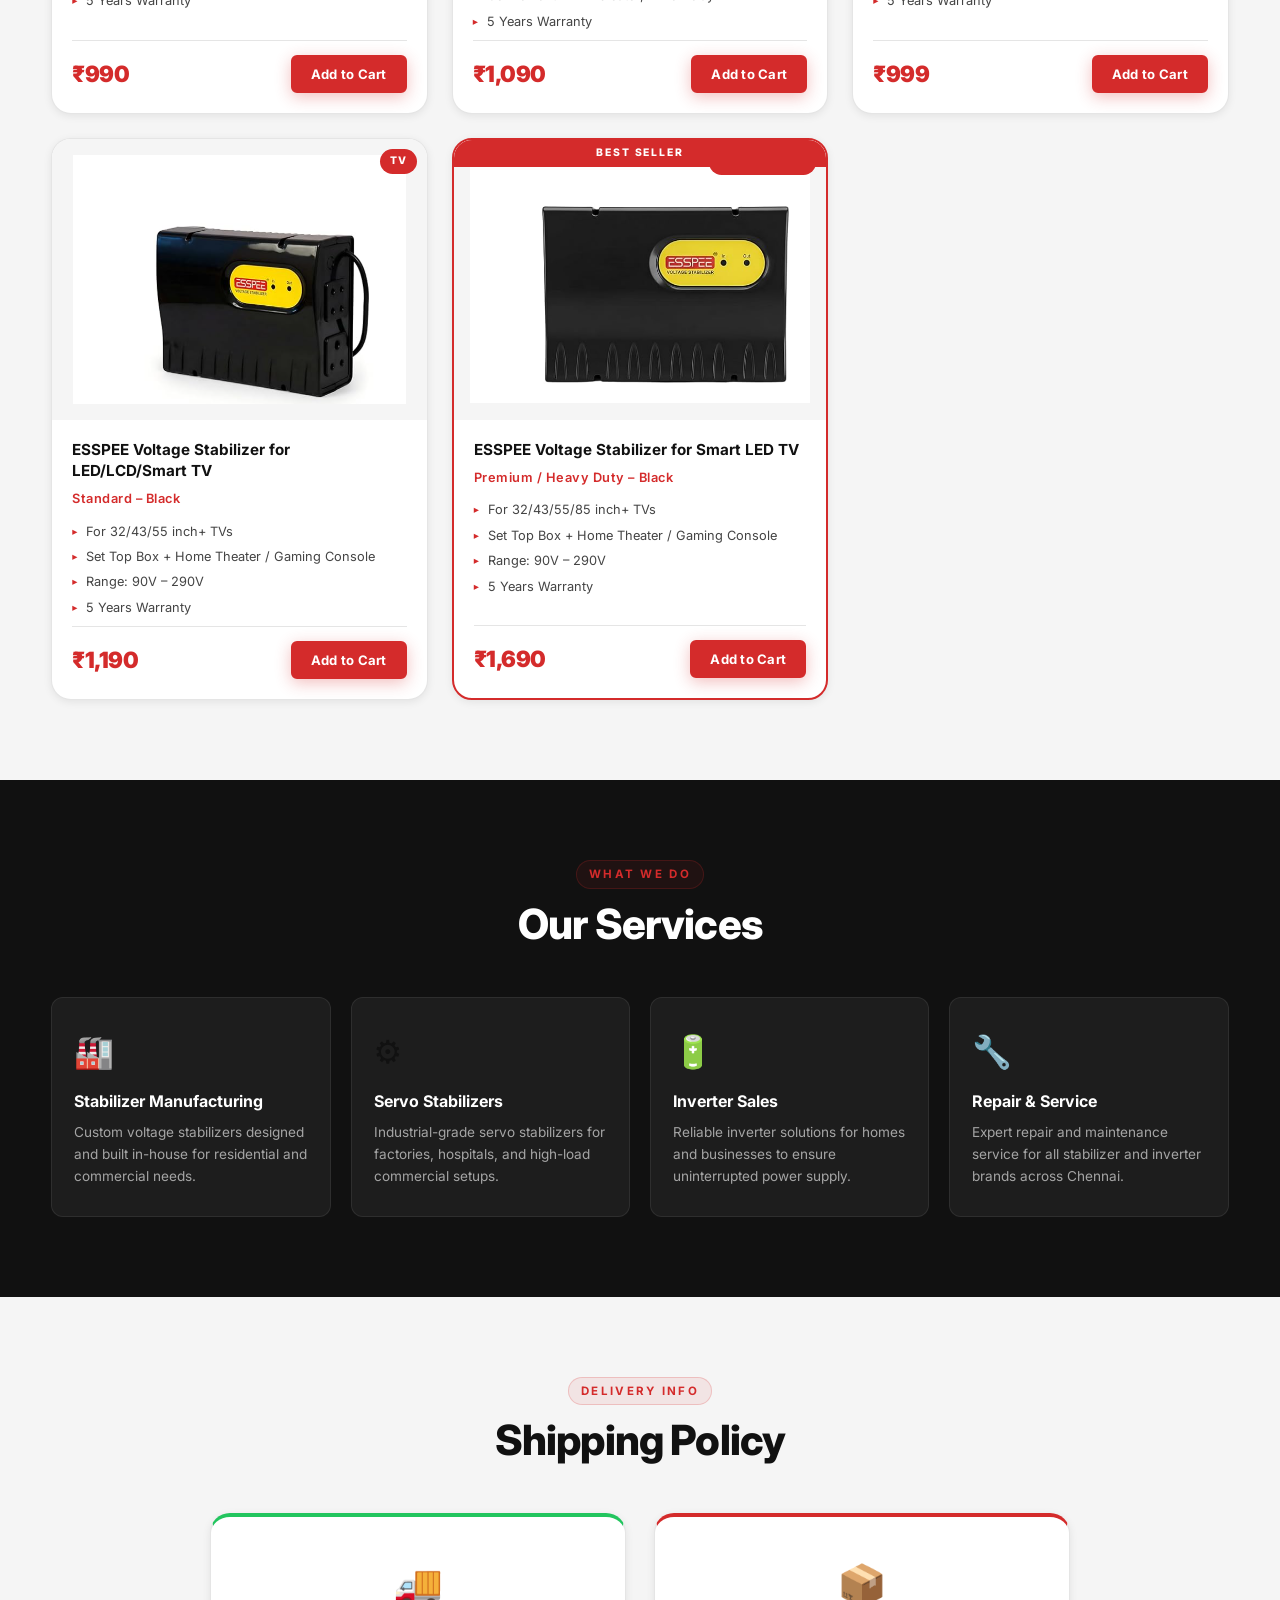
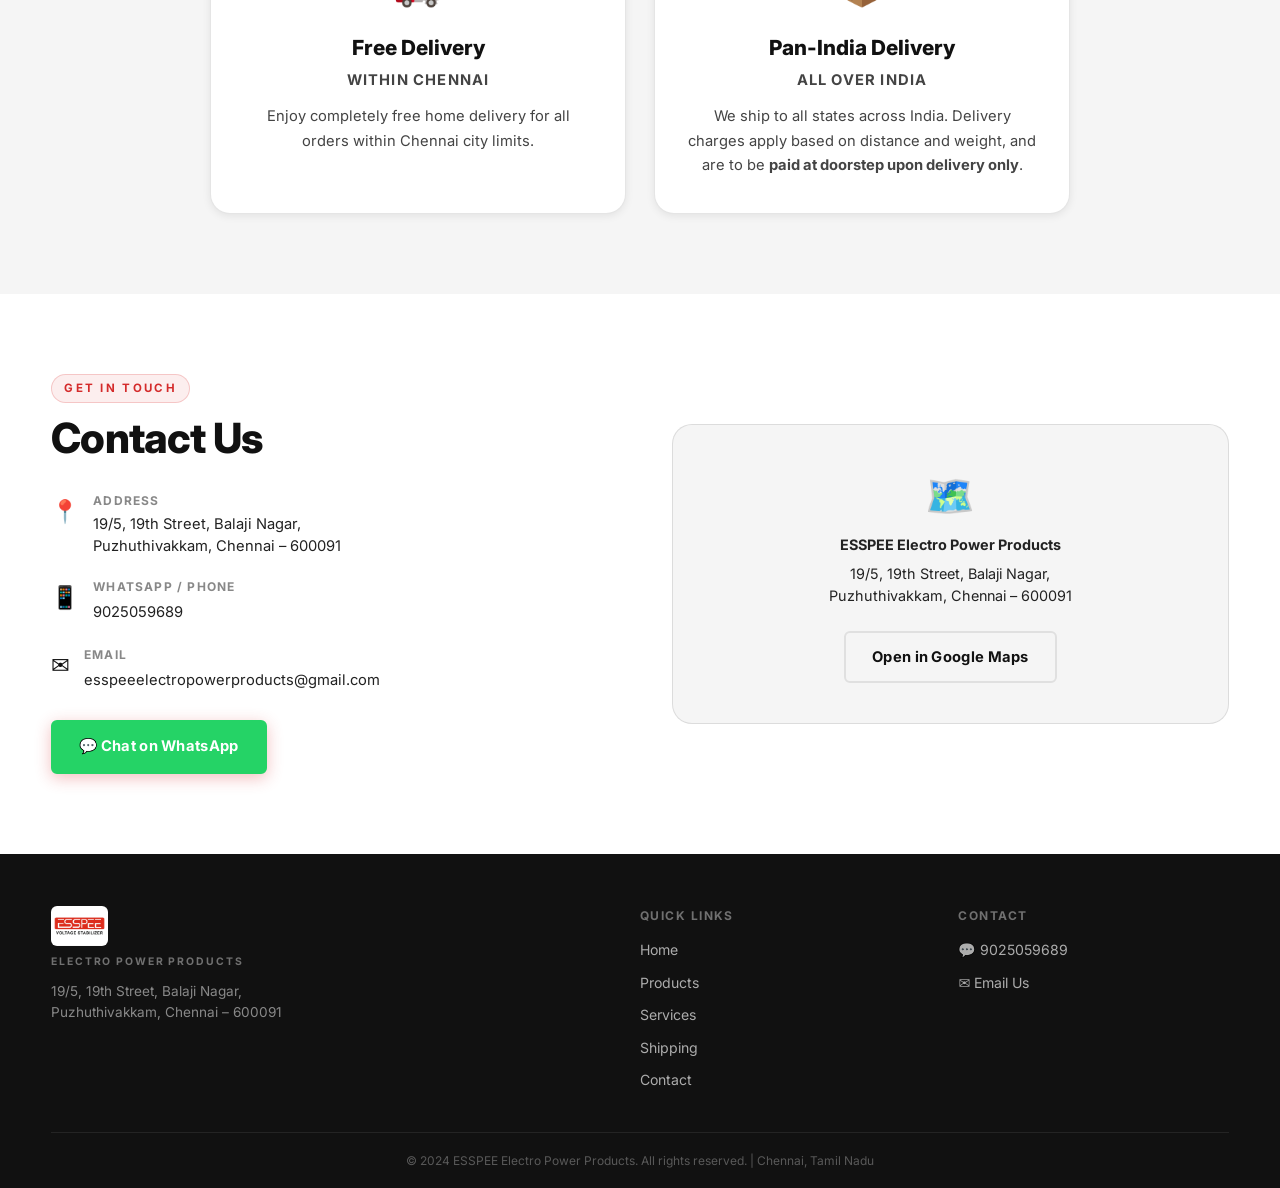
==== commit f153662a: "Your descriptive commit message here" ====
--- a/index.html
+++ b/index.html
@@ -21,7 +21,7 @@
       <!-- Logo (SVG matches brand) -->
       <a href="#home" class="nav-logo" aria-label="ESSPEE Home">
         <img src="esspee-logo.png" alt="ESSPEE Logo" class="nav-logo-img" />
-        <span class="logo-sub">ELECTRO POWER PRODUCTS</span>
+        <span class="logo-sub">ESSPEE ELECTRO POWER PRODUCTS</span>
       </a>
 
       <nav class="nav-links" aria-label="Main navigation">
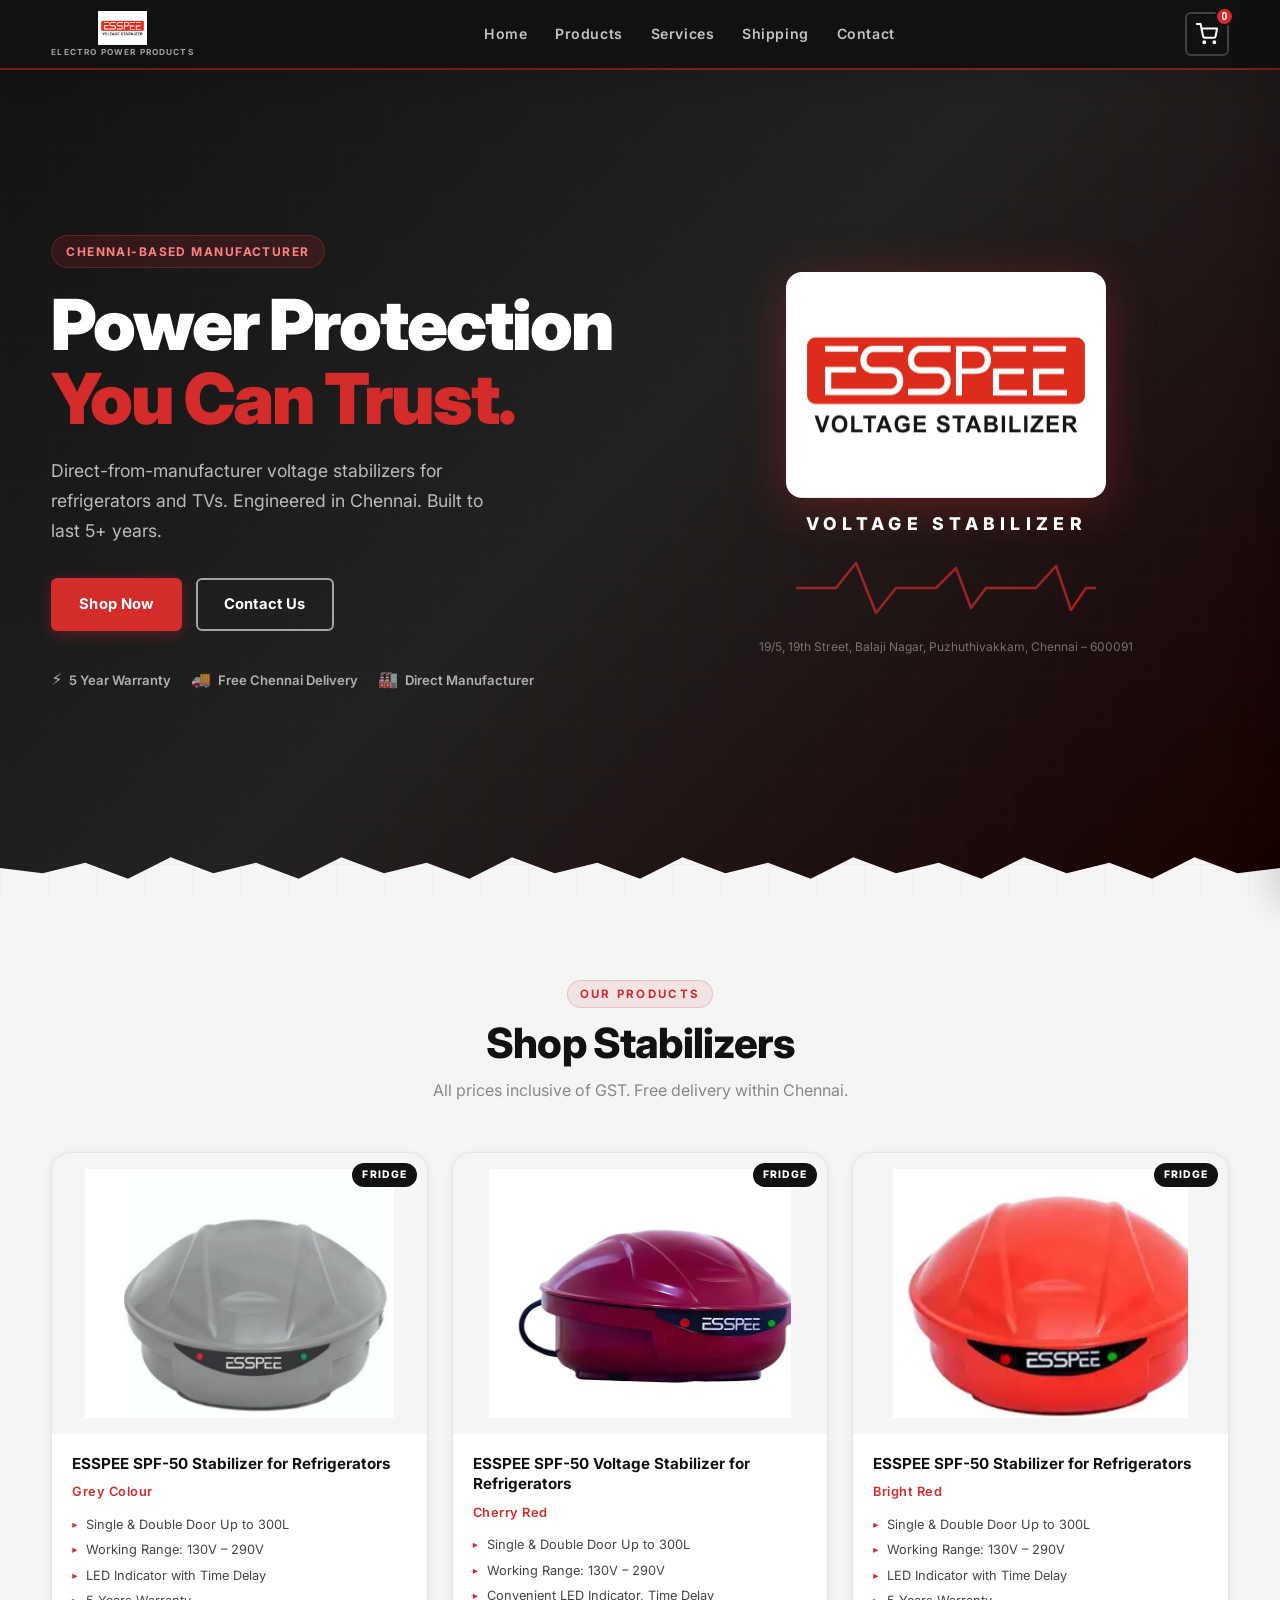
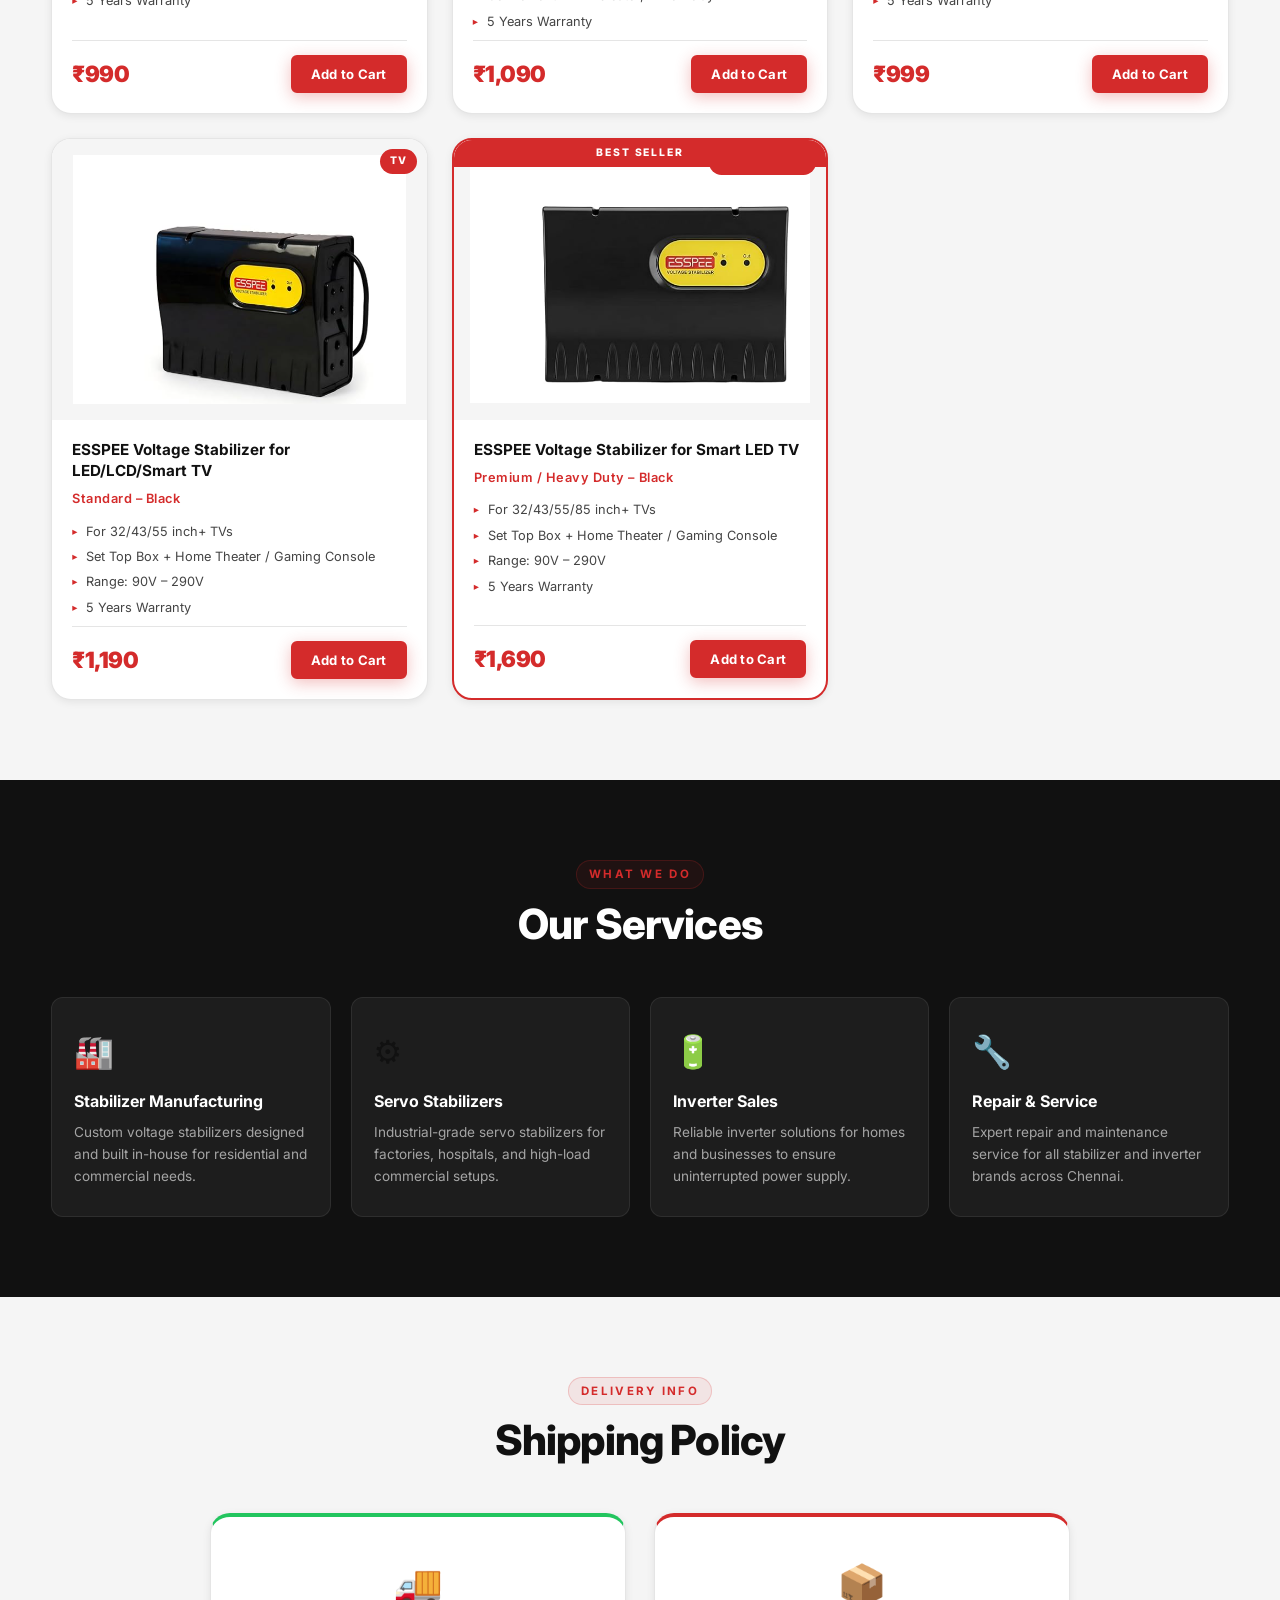
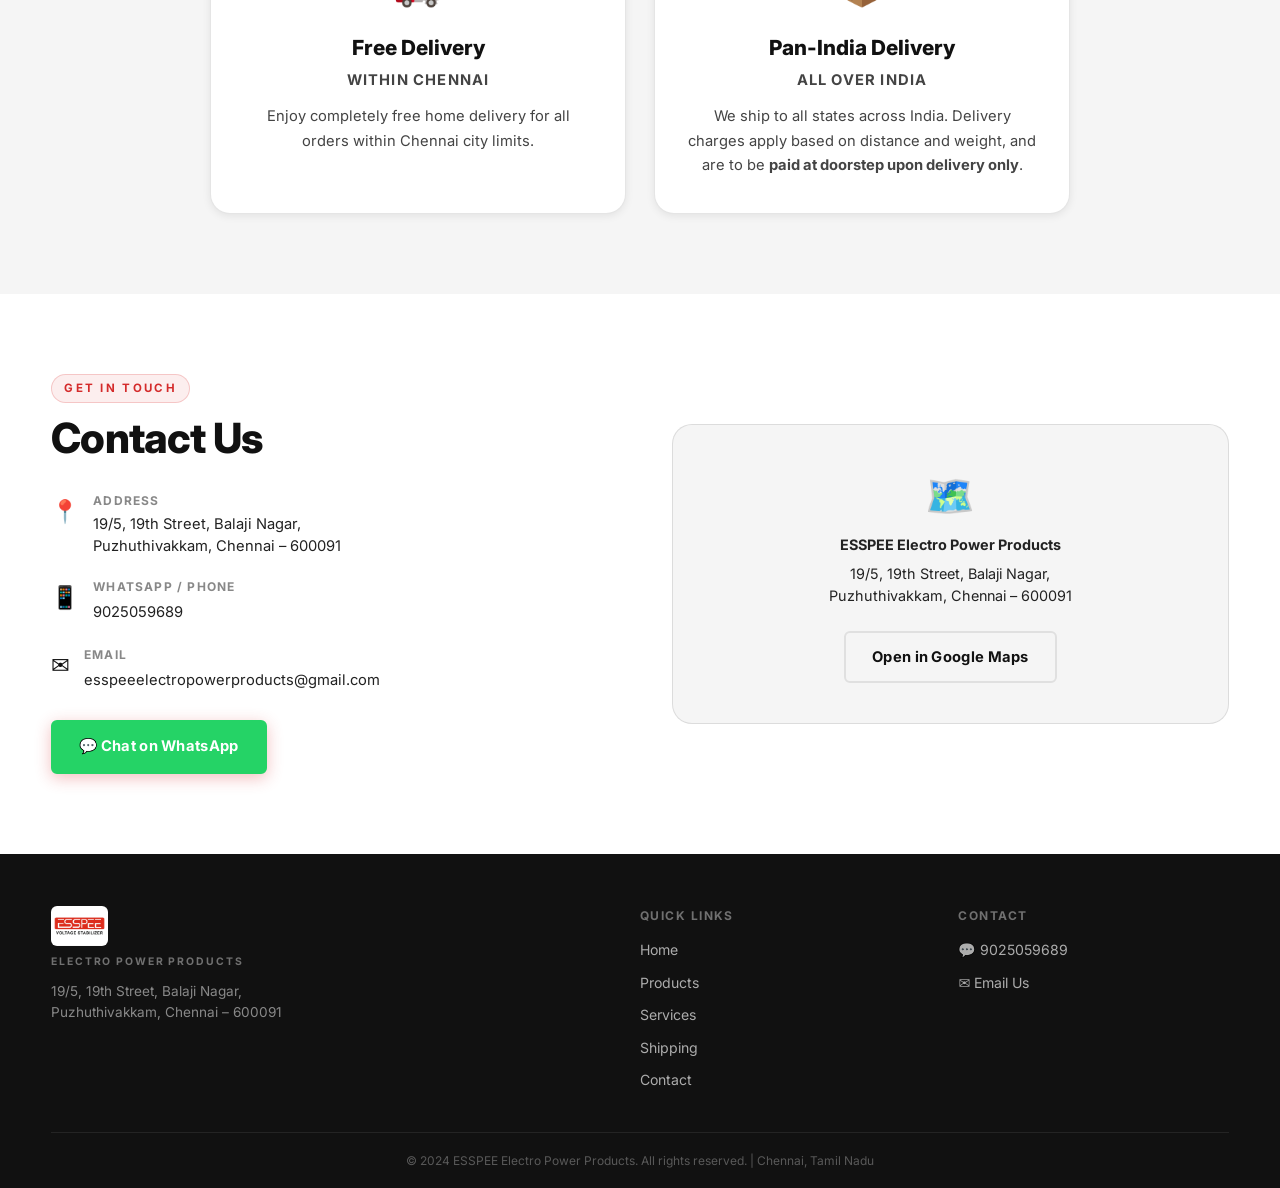
==== commit d26a4e8b: "Your descriptive commit message here" ====
--- a/index.html
+++ b/index.html
@@ -21,7 +21,7 @@
       <!-- Logo (SVG matches brand) -->
       <a href="#home" class="nav-logo" aria-label="ESSPEE Home">
         <img src="esspee-logo.png" alt="ESSPEE Logo" class="nav-logo-img" />
-        <span class="logo-sub">ESSPEE ELECTRO POWER PRODUCTS</span>
+        <span class="logo-sub">ELECTRO POWER PRODUCTS</span>
       </a>
 
       <nav class="nav-links" aria-label="Main navigation">
@@ -461,6 +461,12 @@
           </div>
 
           <div class="form-group">
+            <label for="c-email">Email Address *</label>
+            <input type="email" id="c-email" placeholder="you@example.com" required />
+            <p class="field-hint">We'll send your order confirmation here.</p>
+          </div>
+
+          <div class="form-group">
             <label for="c-address">Full Delivery Address *</label>
             <textarea id="c-address" rows="3" placeholder="Door No., Street, Area, City, State, PIN Code" required></textarea>
           </div>
@@ -523,13 +529,14 @@
 
           <!-- Place Order -->
           <button type="button" class="btn btn-red btn-full place-order-btn" id="placeOrderBtn" onclick="placeOrder()">
-            ✅ Place Order via WhatsApp &amp; Email
+            ✅ Place Order
           </button>
 
           <p class="order-note">
-            Your order will open in WhatsApp (<strong>9025059689</strong>) and a mailto email to <strong>esspeeelectropowerproducts@gmail.com</strong>.
-            Please send both to confirm your order.
+            Your order and payment screenshot will be emailed to us automatically, and you'll receive a confirmation email with your receipt. We'll also open WhatsApp so you can message us directly.
           </p>
+
+          <p class="order-status" id="orderStatus" style="display:none"></p>
 
         </form>
       </div>
--- a/style.css
+++ b/style.css
@@ -722,7 +722,8 @@
   letter-spacing: 0.04em;
   margin-bottom: 8px;
 }
-.logo-pee-foot { }
+.logo-pee-foot {
+ }
 .footer-tagline {
   font-size: 0.65rem;
   letter-spacing: 0.18em;
@@ -1158,6 +1159,37 @@
 }
 .order-note strong { color: var(--black); }
 
+.field-hint {
+  font-size: 0.75rem;
+  color: var(--grey);
+  margin-top: 4px;
+}
+
+.order-status {
+  margin-top: 12px;
+  padding: 12px 14px;
+  border-radius: 8px;
+  font-size: 0.85rem;
+  font-weight: 600;
+  text-align: center;
+  line-height: 1.5;
+}
+.order-status.success {
+  background: rgba(34,197,94,0.12);
+  color: #16803C;
+  border: 1px solid rgba(34,197,94,0.35);
+}
+.order-status.error {
+  background: rgba(212,43,43,0.1);
+  color: var(--red);
+  border: 1px solid rgba(212,43,43,0.3);
+}
+.order-status.loading {
+  background: rgba(0,0,0,0.05);
+  color: var(--grey-dark);
+  border: 1px solid rgba(0,0,0,0.1);
+}
+
 /* ── SCROLL REVEAL ── */
 .reveal {
   opacity: 0;
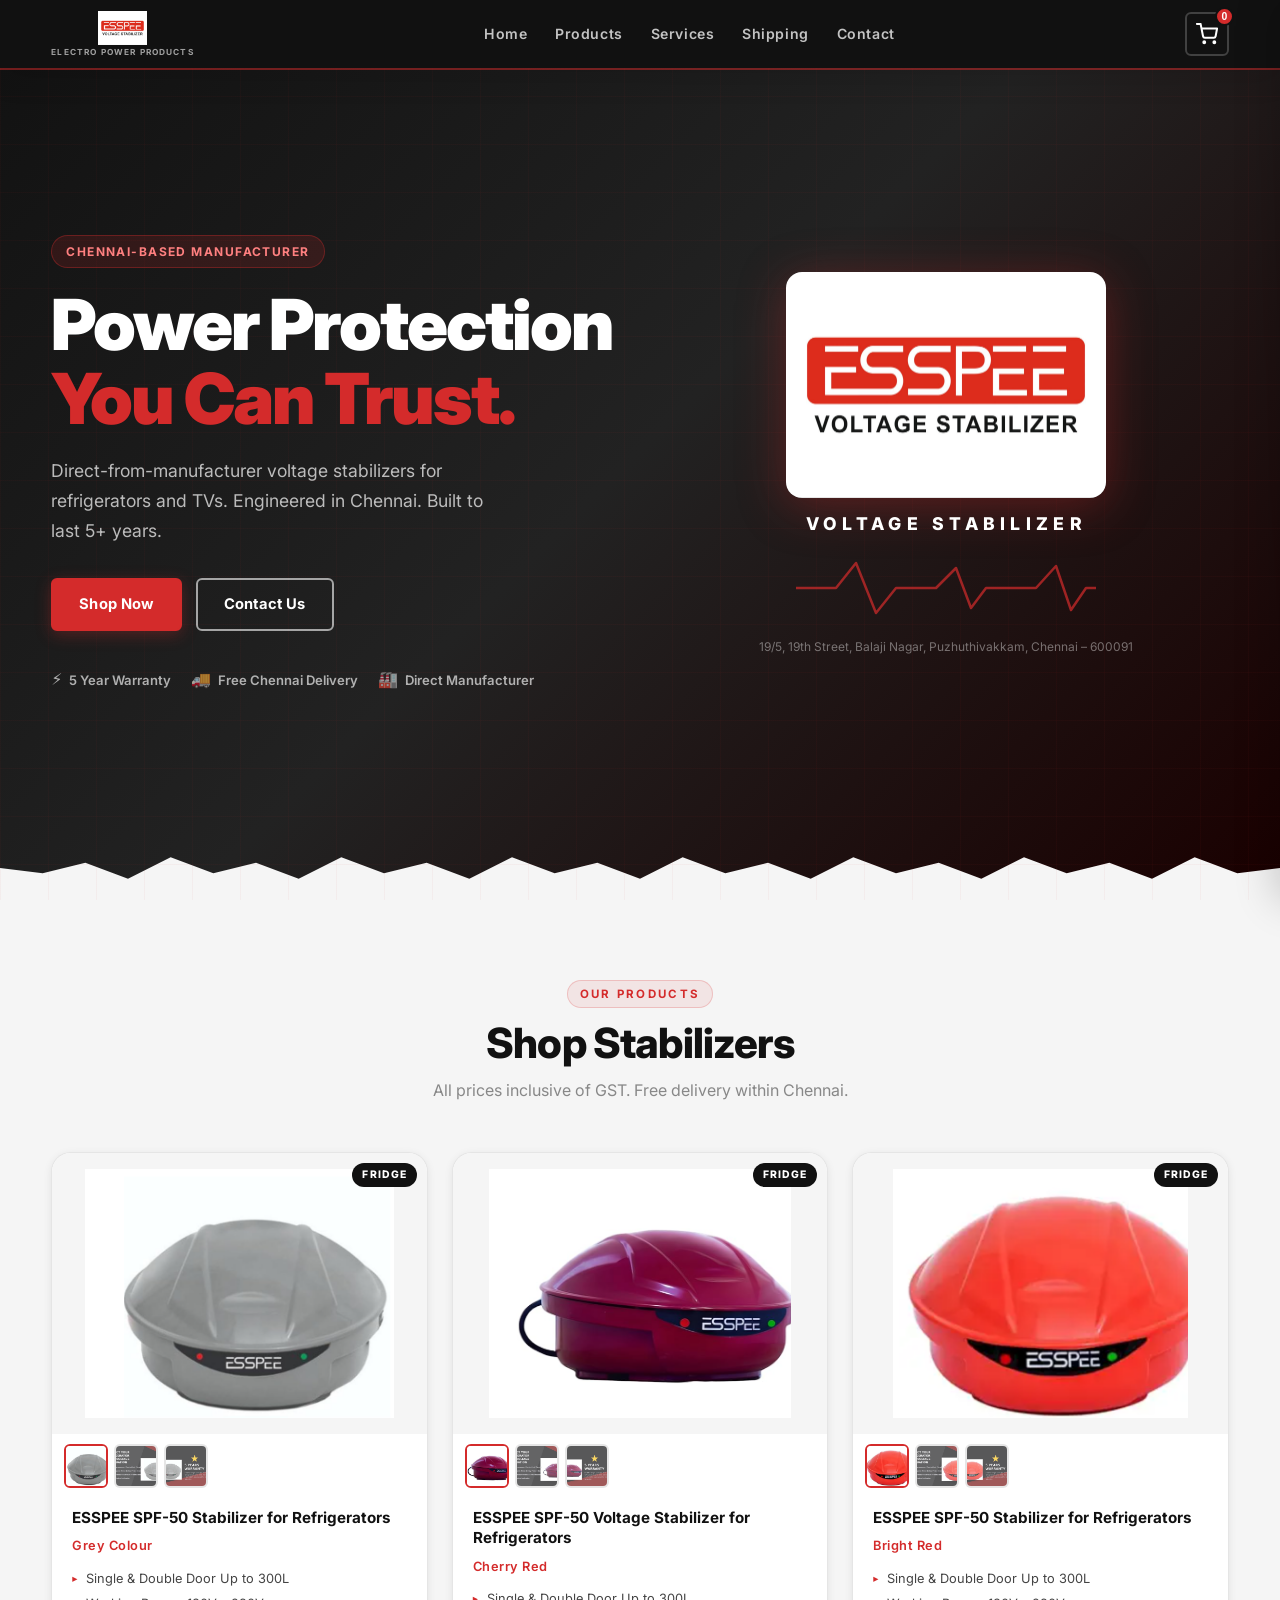
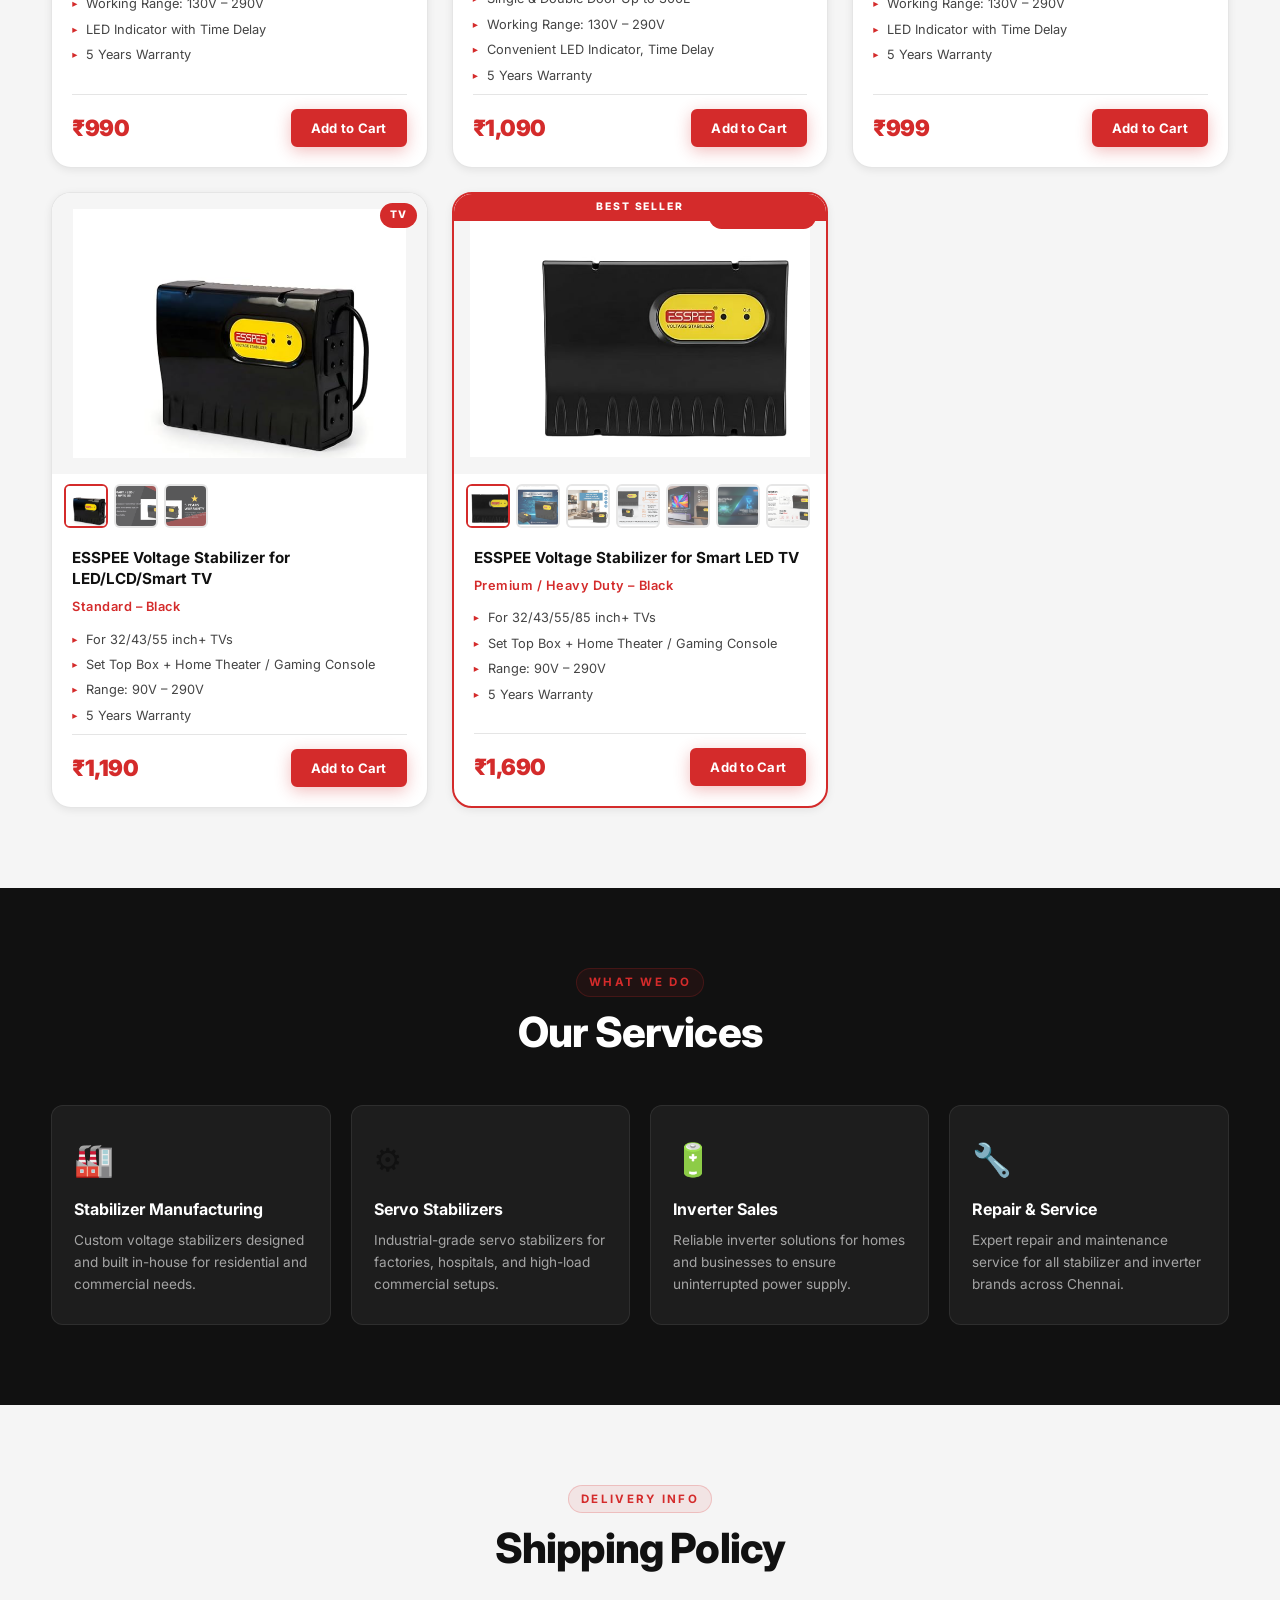
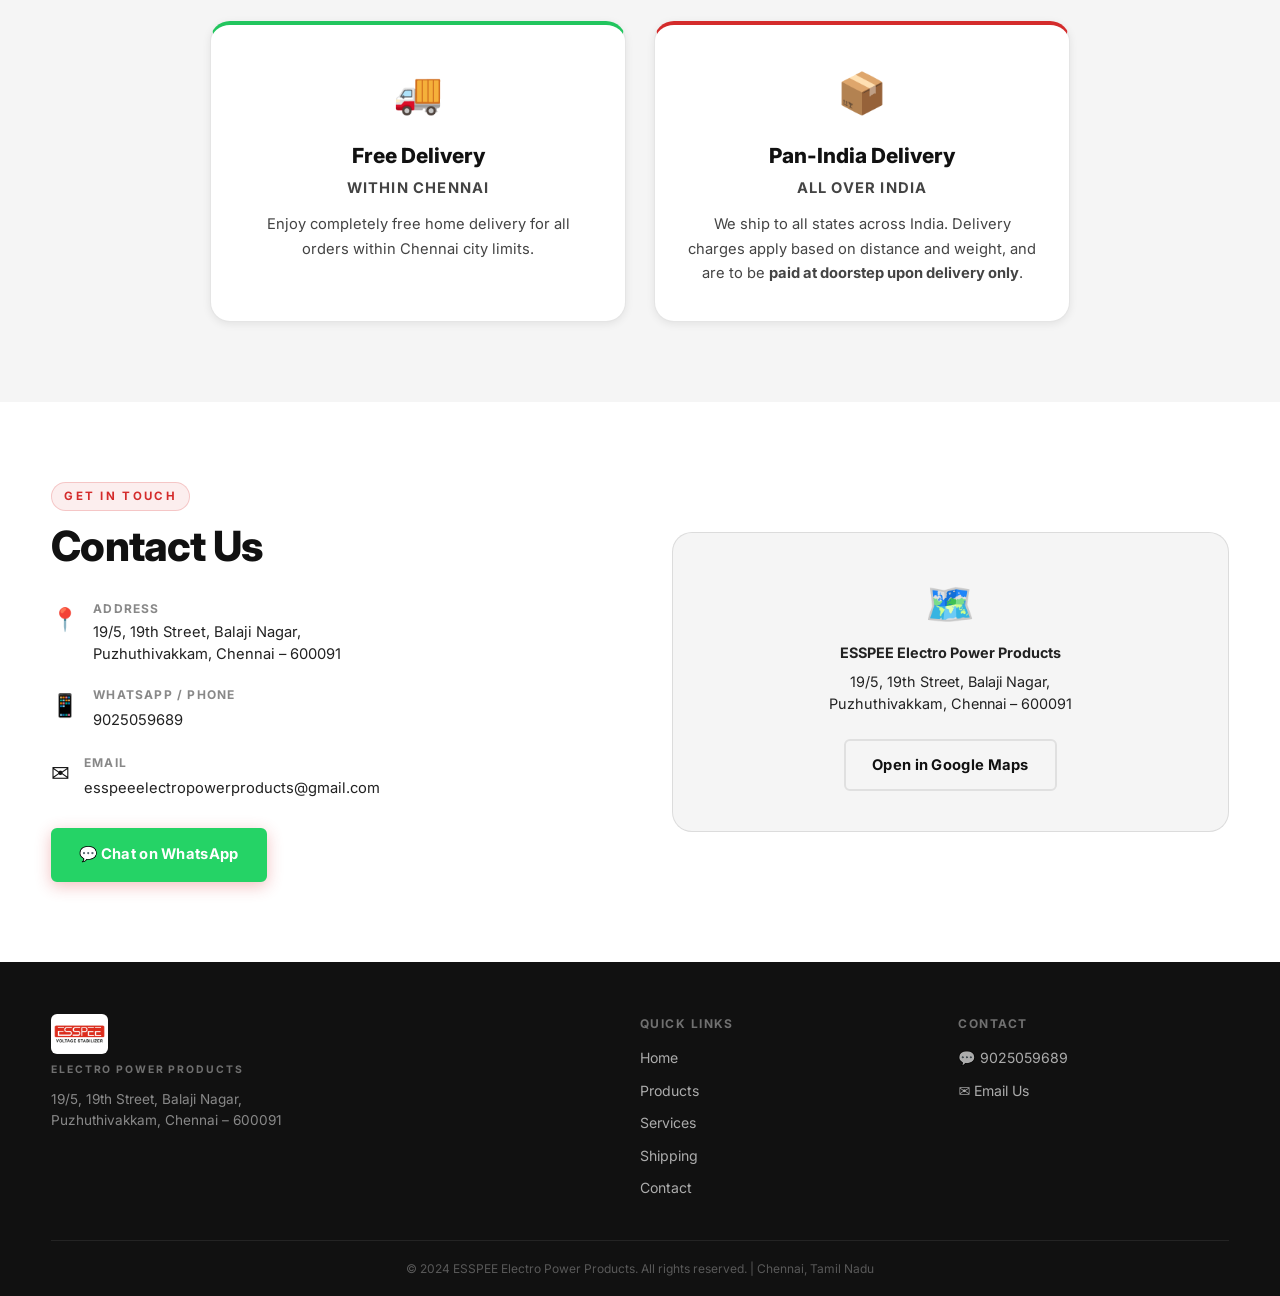
==== commit 539dace0: "Your descriptive commit message here" ====
--- a/index.html
+++ b/index.html
@@ -3,15 +3,152 @@
 <head>
   <meta charset="UTF-8" />
   <meta name="viewport" content="width=device-width, initial-scale=1.0" />
-  <title>ESSPEE Electro Power Products | Voltage Stabilizers – Chennai</title>
-  <meta name="description" content="Buy ESSPEE voltage stabilizers for refrigerators and TVs. Direct from manufacturer. Free delivery in Chennai. Pan-India shipping available." />
+
+  <!-- ═══ PRIMARY SEO ═══ -->
+  <title>ESSPEE Electro Power Products | Voltage Stabilizers in Chennai</title>
+  <meta name="description" content="Buy ESSPEE voltage stabilizers for refrigerators and TVs direct from the manufacturer in Chennai. 5-year warranty, free delivery within Chennai, pan-India shipping available." />
+  <meta name="keywords" content="voltage stabilizer Chennai, refrigerator stabilizer, TV stabilizer, ESSPEE, fridge voltage stabilizer, LED TV stabilizer, servo stabilizer Chennai, inverter Chennai" />
+  <meta name="author" content="ESSPEE Electro Power Products" />
+  <meta name="robots" content="index, follow" />
+
+  <link rel="canonical" href="https://esspeestabilizer.in/" />
+
+  <!-- ═══ OPEN GRAPH (Facebook / WhatsApp / LinkedIn link previews) ═══ -->
+  <meta property="og:type" content="website" />
+  <meta property="og:title" content="ESSPEE Electro Power Products | Voltage Stabilizers in Chennai" />
+  <meta property="og:description" content="Direct-from-manufacturer voltage stabilizers for refrigerators and TVs. 5-year warranty. Free delivery within Chennai, pan-India shipping." />
+  <meta property="og:url" content="https://esspeestabilizer.in/" />
+  <meta property="og:image" content="https://esspeestabilizer.in/esspee-logo.png" />
+  <meta property="og:locale" content="en_IN" />
+  <meta property="og:site_name" content="ESSPEE Electro Power Products" />
+
+  <!-- ═══ TWITTER CARD ═══ -->
+  <meta name="twitter:card" content="summary" />
+  <meta name="twitter:title" content="ESSPEE Electro Power Products | Voltage Stabilizers in Chennai" />
+  <meta name="twitter:description" content="Direct-from-manufacturer voltage stabilizers for refrigerators and TVs. 5-year warranty. Free delivery within Chennai." />
+  <meta name="twitter:image" content="https://esspeestabilizer.in/esspee-logo.png" />
+
+  <!-- ═══ LOCAL BUSINESS STRUCTURED DATA (helps Google Maps / local search) ═══ -->
+  <script type="application/ld+json">
+  {
+    "@context": "https://schema.org",
+    "@type": "ElectronicsStore",
+    "name": "ESSPEE Electro Power Products",
+    "image": "https://esspeestabilizer.in/esspee-logo.png",
+    "@id": "https://esspeestabilizer.in/",
+    "url": "https://esspeestabilizer.in/",
+    "telephone": "+919025059689",
+    "priceRange": "₹₹",
+    "address": {
+      "@type": "PostalAddress",
+      "streetAddress": "19/5, 19th Street, Balaji Nagar, Puzhuthivakkam",
+      "addressLocality": "Chennai",
+      "addressRegion": "Tamil Nadu",
+      "postalCode": "600091",
+      "addressCountry": "IN"
+    },
+    "sameAs": []
+  }
+  </script>
+
+  <!-- ═══ PRODUCT STRUCTURED DATA (helps items appear richly in search) ═══ -->
+  <script type="application/ld+json">
+  {
+    "@context": "https://schema.org",
+    "@type": "ItemList",
+    "itemListElement": [
+      {
+        "@type": "Product",
+        "position": 1,
+        "name": "ESSPEE SPF-50 Stabilizer for Refrigerators (Grey)",
+        "image": "https://esspeestabilizer.in/Screenshot_2026-07-05_222327.png",
+        "description": "Voltage stabilizer for single & double door refrigerators up to 300L. Working range 130V-290V. 5 years warranty.",
+        "brand": { "@type": "Brand", "name": "ESSPEE" },
+        "offers": {
+          "@type": "Offer",
+          "priceCurrency": "INR",
+          "price": "990",
+          "availability": "https://schema.org/InStock"
+        }
+      },
+      {
+        "@type": "Product",
+        "position": 2,
+        "name": "ESSPEE SPF-50 Stabilizer for Refrigerators (Cherry Red)",
+        "image": "https://esspeestabilizer.in/Screenshot_2026-07-05_222445.png",
+        "description": "Voltage stabilizer for single & double door refrigerators up to 300L. Working range 130V-290V. 5 years warranty.",
+        "brand": { "@type": "Brand", "name": "ESSPEE" },
+        "offers": {
+          "@type": "Offer",
+          "priceCurrency": "INR",
+          "price": "1090",
+          "availability": "https://schema.org/InStock"
+        }
+      },
+      {
+        "@type": "Product",
+        "position": 3,
+        "name": "ESSPEE SPF-50 Stabilizer for Refrigerators (Bright Red)",
+        "image": "https://esspeestabilizer.in/Screenshot_2026-07-05_222505.png",
+        "description": "Voltage stabilizer for single & double door refrigerators up to 300L. Working range 130V-290V. 5 years warranty.",
+        "brand": { "@type": "Brand", "name": "ESSPEE" },
+        "offers": {
+          "@type": "Offer",
+          "priceCurrency": "INR",
+          "price": "999",
+          "availability": "https://schema.org/InStock"
+        }
+      },
+      {
+        "@type": "Product",
+        "position": 4,
+        "name": "ESSPEE Voltage Stabilizer for LED/LCD/Smart TV (Standard)",
+        "image": "https://esspeestabilizer.in/Screenshot_2026-07-05_222525.png",
+        "description": "Voltage stabilizer for 32/43/55 inch+ TVs, set top box, home theater, gaming console. Range 90V-290V. 5 years warranty.",
+        "brand": { "@type": "Brand", "name": "ESSPEE" },
+        "offers": {
+          "@type": "Offer",
+          "priceCurrency": "INR",
+          "price": "1190",
+          "availability": "https://schema.org/InStock"
+        }
+      },
+      {
+        "@type": "Product",
+        "position": 5,
+        "name": "ESSPEE Voltage Stabilizer for Smart LED TV (Premium)",
+        "image": "https://esspeestabilizer.in/Screenshot_2026-07-05_222539.png",
+        "description": "Heavy duty voltage stabilizer for 32/43/55/85 inch+ TVs, set top box, home theater, gaming console. Range 90V-290V. 5 years warranty.",
+        "brand": { "@type": "Brand", "name": "ESSPEE" },
+        "offers": {
+          "@type": "Offer",
+          "priceCurrency": "INR",
+          "price": "1690",
+          "availability": "https://schema.org/InStock"
+        }
+      }
+    ]
+  }
+  </script>
+
   <link rel="preconnect" href="https://fonts.googleapis.com" />
   <link rel="preconnect" href="https://fonts.gstatic.com" crossorigin />
   <link href="https://fonts.googleapis.com/css2?family=Inter:wght@300;400;500;600;700;800;900&display=swap" rel="stylesheet" />
   <link rel="stylesheet" href="style.css" />
   <link rel="icon" href="esspee-logo.png" type="image/png" />
+
+  <!-- ═══ GOOGLE ANALYTICS (GA4) ═══ -->
+  <!-- Replace G-XXXXXXXXXX with your real Measurement ID (see SEO-ANALYTICS-SETUP.md) -->
+  <script async src="https://www.googletagmanager.com/gtag/js?id=G-XXXXXXXXXX"></script>
+  <script>
+    window.dataLayer = window.dataLayer || [];
+    function gtag(){dataLayer.push(arguments);}
+    gtag('js', new Date());
+    gtag('config', 'G-XXXXXXXXXX');
+  </script>
 </head>
 <body>
+
 
   <!-- ═══════════════════════════════════════
        NAVBAR
@@ -121,10 +258,12 @@
         <!-- Product 1: Grey -->
         <article class="product-card" data-id="1">
           <div class="product-img-wrap">
-            <img src="Screenshot_2026-07-05_222327.png" alt="ESSPEE SPF-50 Stabilizer Grey" loading="lazy" onerror="this.style.display='none';this.nextElementSibling.style.display='flex'" />
+            <img id="mainimg-1" class="gallery-main-img" src="Screenshot_2026-07-05_222327.png" alt="ESSPEE SPF-50 Stabilizer Grey" loading="lazy" onerror="this.style.display='none';this.nextElementSibling.style.display='flex'" onclick="openLightbox('1')" />
             <div class="img-fallback">⚡<br/>Grey</div>
             <div class="product-badge">Fridge</div>
-          </div>
+            <div class="zoom-badge" aria-hidden="true">🔍</div>
+          </div>
+          <div class="gallery-thumbs" id="thumbs-1"></div>
           <div class="product-body">
             <h3 class="product-name">ESSPEE SPF-50 Stabilizer for Refrigerators</h3>
             <p class="product-variant">Grey Colour</p>
@@ -150,10 +289,12 @@
         <!-- Product 2: Cherry Red -->
         <article class="product-card" data-id="2">
           <div class="product-img-wrap">
-            <img src="Screenshot_2026-07-05_222445.png" alt="ESSPEE SPF-50 Stabilizer Cherry Red" loading="lazy" onerror="this.style.display='none';this.nextElementSibling.style.display='flex'" />
+            <img id="mainimg-2" class="gallery-main-img" src="Screenshot_2026-07-05_222445.png" alt="ESSPEE SPF-50 Stabilizer Cherry Red" loading="lazy" onerror="this.style.display='none';this.nextElementSibling.style.display='flex'" onclick="openLightbox('2')" />
             <div class="img-fallback">⚡<br/>Cherry</div>
             <div class="product-badge">Fridge</div>
-          </div>
+            <div class="zoom-badge" aria-hidden="true">🔍</div>
+          </div>
+          <div class="gallery-thumbs" id="thumbs-2"></div>
           <div class="product-body">
             <h3 class="product-name">ESSPEE SPF-50 Voltage Stabilizer for Refrigerators</h3>
             <p class="product-variant">Cherry Red</p>
@@ -179,10 +320,12 @@
         <!-- Product 3: Bright Red -->
         <article class="product-card" data-id="3">
           <div class="product-img-wrap">
-            <img src="Screenshot_2026-07-05_222505.png" alt="ESSPEE SPF-50 Stabilizer Bright Red" loading="lazy" onerror="this.style.display='none';this.nextElementSibling.style.display='flex'" />
+            <img id="mainimg-3" class="gallery-main-img" src="Screenshot_2026-07-05_222505.png" alt="ESSPEE SPF-50 Stabilizer Bright Red" loading="lazy" onerror="this.style.display='none';this.nextElementSibling.style.display='flex'" onclick="openLightbox('3')" />
             <div class="img-fallback">⚡<br/>Red</div>
             <div class="product-badge">Fridge</div>
-          </div>
+            <div class="zoom-badge" aria-hidden="true">🔍</div>
+          </div>
+          <div class="gallery-thumbs" id="thumbs-3"></div>
           <div class="product-body">
             <h3 class="product-name">ESSPEE SPF-50 Stabilizer for Refrigerators</h3>
             <p class="product-variant">Bright Red</p>
@@ -208,10 +351,12 @@
         <!-- Product 4: TV Standard -->
         <article class="product-card" data-id="4">
           <div class="product-img-wrap">
-            <img src="Screenshot_2026-07-05_222525.png" alt="ESSPEE Voltage Stabilizer for LED/LCD TV Standard" loading="lazy" onerror="this.style.display='none';this.nextElementSibling.style.display='flex'" />
+            <img id="mainimg-4" class="gallery-main-img" src="Screenshot_2026-07-05_222525.png" alt="ESSPEE Voltage Stabilizer for LED/LCD TV Standard" loading="lazy" onerror="this.style.display='none';this.nextElementSibling.style.display='flex'" onclick="openLightbox('4')" />
             <div class="img-fallback">📺<br/>Standard</div>
             <div class="product-badge tv-badge">TV</div>
-          </div>
+            <div class="zoom-badge" aria-hidden="true">🔍</div>
+          </div>
+          <div class="gallery-thumbs" id="thumbs-4"></div>
           <div class="product-body">
             <h3 class="product-name">ESSPEE Voltage Stabilizer for LED/LCD/Smart TV</h3>
             <p class="product-variant">Standard – Black</p>
@@ -237,10 +382,12 @@
         <!-- Product 5: TV Premium -->
         <article class="product-card featured-card" data-id="5">
           <div class="product-img-wrap">
-            <img src="Screenshot_2026-07-05_222539.png" alt="ESSPEE Voltage Stabilizer for Smart LED TV Premium" loading="lazy" onerror="this.style.display='none';this.nextElementSibling.style.display='flex'" />
+            <img id="mainimg-5" class="gallery-main-img" src="Screenshot_2026-07-05_222539.png" alt="ESSPEE Voltage Stabilizer for Smart LED TV Premium" loading="lazy" onerror="this.style.display='none';this.nextElementSibling.style.display='flex'" onclick="openLightbox('5')" />
             <div class="img-fallback">📺<br/>Premium</div>
             <div class="product-badge tv-badge">TV – Premium</div>
-          </div>
+            <div class="zoom-badge" aria-hidden="true">🔍</div>
+          </div>
+          <div class="gallery-thumbs" id="thumbs-5"></div>
           <div class="product-body">
             <h3 class="product-name">ESSPEE Voltage Stabilizer for Smart LED TV</h3>
             <p class="product-variant">Premium / Heavy Duty – Black</p>
@@ -403,6 +550,20 @@
   </footer>
 
   <!-- ═══════════════════════════════════════
+       IMAGE GALLERY LIGHTBOX
+  ═══════════════════════════════════════ -->
+  <div class="lightbox-backdrop" id="lightboxBackdrop" onclick="closeLightbox()"></div>
+  <div class="lightbox-modal" id="lightboxModal" role="dialog" aria-modal="true" aria-label="Product image viewer">
+    <button class="lightbox-close" onclick="closeLightbox()" aria-label="Close image viewer">✕</button>
+    <button class="lightbox-arrow lightbox-prev" onclick="lightboxNav(-1)" aria-label="Previous image">‹</button>
+    <div class="lightbox-img-wrap">
+      <img id="lightboxImg" class="lightbox-img" src="" alt="Product image" />
+    </div>
+    <button class="lightbox-arrow lightbox-next" onclick="lightboxNav(1)" aria-label="Next image">›</button>
+    <div class="lightbox-thumbs" id="lightboxThumbs"></div>
+  </div>
+
+  <!-- ═══════════════════════════════════════
        CART SIDEBAR
   ═══════════════════════════════════════ -->
   <div class="cart-backdrop" id="cartBackdrop" onclick="toggleCart()"></div>
@@ -449,6 +610,15 @@
 
           <!-- Customer Details -->
           <div class="form-section-title">👤 Your Details</div>
+
+          <!-- Honeypot: invisible to real people, but bots that auto-fill
+               every field will fill this in, which flags the submission
+               as spam on the backend. Do not remove or unhide this. -->
+          <div class="hp-field" aria-hidden="true">
+            <label for="c-website">Leave this field blank</label>
+            <input type="text" id="c-website" name="website" tabindex="-1" autocomplete="off" />
+          </div>
+
           <div class="form-row">
             <div class="form-group">
               <label for="c-name">Full Name *</label>
--- a/style.css
+++ b/style.css
@@ -505,6 +505,150 @@
 }
 .tv-badge { background: var(--red); }
 
+.zoom-badge {
+  position: absolute;
+  bottom: 10px;
+  right: 10px;
+  background: rgba(0,0,0,0.55);
+  color: var(--white);
+  width: 30px;
+  height: 30px;
+  border-radius: 50%;
+  display: flex;
+  align-items: center;
+  justify-content: center;
+  font-size: 0.85rem;
+  pointer-events: none;
+  opacity: 0;
+  transition: opacity 0.25s ease;
+}
+.product-card:hover .zoom-badge { opacity: 1; }
+.gallery-main-img { cursor: zoom-in; }
+
+/* Thumbnail strip under each product image */
+.gallery-thumbs {
+  display: flex;
+  gap: 6px;
+  padding: 10px 12px 0;
+  overflow-x: auto;
+  scrollbar-width: thin;
+}
+.gallery-thumbs::-webkit-scrollbar { height: 4px; }
+.gallery-thumbs::-webkit-scrollbar-thumb { background: var(--border); border-radius: 4px; }
+.gallery-thumb {
+  flex: 0 0 auto;
+  width: 44px;
+  height: 44px;
+  object-fit: cover;
+  border-radius: 6px;
+  border: 2px solid var(--border);
+  cursor: pointer;
+  opacity: 0.7;
+  transition: opacity 0.2s ease, border-color 0.2s ease;
+  background: var(--bg);
+}
+.gallery-thumb:hover { opacity: 1; }
+.gallery-thumb.active {
+  border-color: var(--red);
+  opacity: 1;
+}
+
+/* ── LIGHTBOX ── */
+.lightbox-backdrop {
+  position: fixed;
+  inset: 0;
+  background: rgba(0,0,0,0.85);
+  z-index: 3000;
+  display: none;
+}
+.lightbox-backdrop.active { display: block; }
+
+.lightbox-modal {
+  position: fixed;
+  inset: 0;
+  z-index: 3001;
+  display: none;
+  flex-direction: column;
+  align-items: center;
+  justify-content: center;
+  padding: 24px;
+}
+.lightbox-modal.active { display: flex; }
+
+.lightbox-close {
+  position: absolute;
+  top: 20px;
+  right: 20px;
+  background: rgba(255,255,255,0.12);
+  color: var(--white);
+  border: none;
+  width: 42px;
+  height: 42px;
+  border-radius: 50%;
+  font-size: 1.2rem;
+  cursor: pointer;
+  z-index: 2;
+}
+.lightbox-close:hover { background: rgba(255,255,255,0.22); }
+
+.lightbox-arrow {
+  position: absolute;
+  top: 50%;
+  transform: translateY(-50%);
+  background: rgba(255,255,255,0.12);
+  color: var(--white);
+  border: none;
+  width: 48px;
+  height: 48px;
+  border-radius: 50%;
+  font-size: 1.8rem;
+  line-height: 1;
+  cursor: pointer;
+  z-index: 2;
+  display: flex;
+  align-items: center;
+  justify-content: center;
+}
+.lightbox-arrow:hover { background: rgba(255,255,255,0.22); }
+.lightbox-prev { left: 20px; }
+.lightbox-next { right: 20px; }
+
+.lightbox-img-wrap {
+  max-width: min(900px, 90vw);
+  max-height: 70vh;
+  display: flex;
+  align-items: center;
+  justify-content: center;
+}
+.lightbox-img {
+  max-width: 100%;
+  max-height: 70vh;
+  border-radius: 8px;
+  box-shadow: 0 20px 60px rgba(0,0,0,0.5);
+  object-fit: contain;
+}
+
+.lightbox-thumbs {
+  display: flex;
+  gap: 8px;
+  margin-top: 20px;
+  overflow-x: auto;
+  max-width: 90vw;
+  padding: 4px;
+}
+.lightbox-thumbs .gallery-thumb {
+  width: 56px;
+  height: 56px;
+  border-color: rgba(255,255,255,0.25);
+}
+.lightbox-thumbs .gallery-thumb.active { border-color: var(--red); }
+
+@media (max-width: 640px) {
+  .lightbox-arrow { width: 38px; height: 38px; font-size: 1.4rem; }
+  .lightbox-prev { left: 8px; }
+  .lightbox-next { right: 8px; }
+}
+
 .product-body {
   padding: 20px;
   display: flex;
@@ -722,8 +866,7 @@
   letter-spacing: 0.04em;
   margin-bottom: 8px;
 }
-.logo-pee-foot {
- }
+.logo-pee-foot { }
 .footer-tagline {
   font-size: 0.65rem;
   letter-spacing: 0.18em;
@@ -1165,6 +1308,17 @@
   margin-top: 4px;
 }
 
+/* Honeypot field — visually hidden but present in the DOM and tabbable-off,
+   so simple bots that auto-fill forms still trip it. */
+.hp-field {
+  position: absolute;
+  left: -9999px;
+  top: -9999px;
+  width: 1px;
+  height: 1px;
+  overflow: hidden;
+}
+
 .order-status {
   margin-top: 12px;
   padding: 12px 14px;
